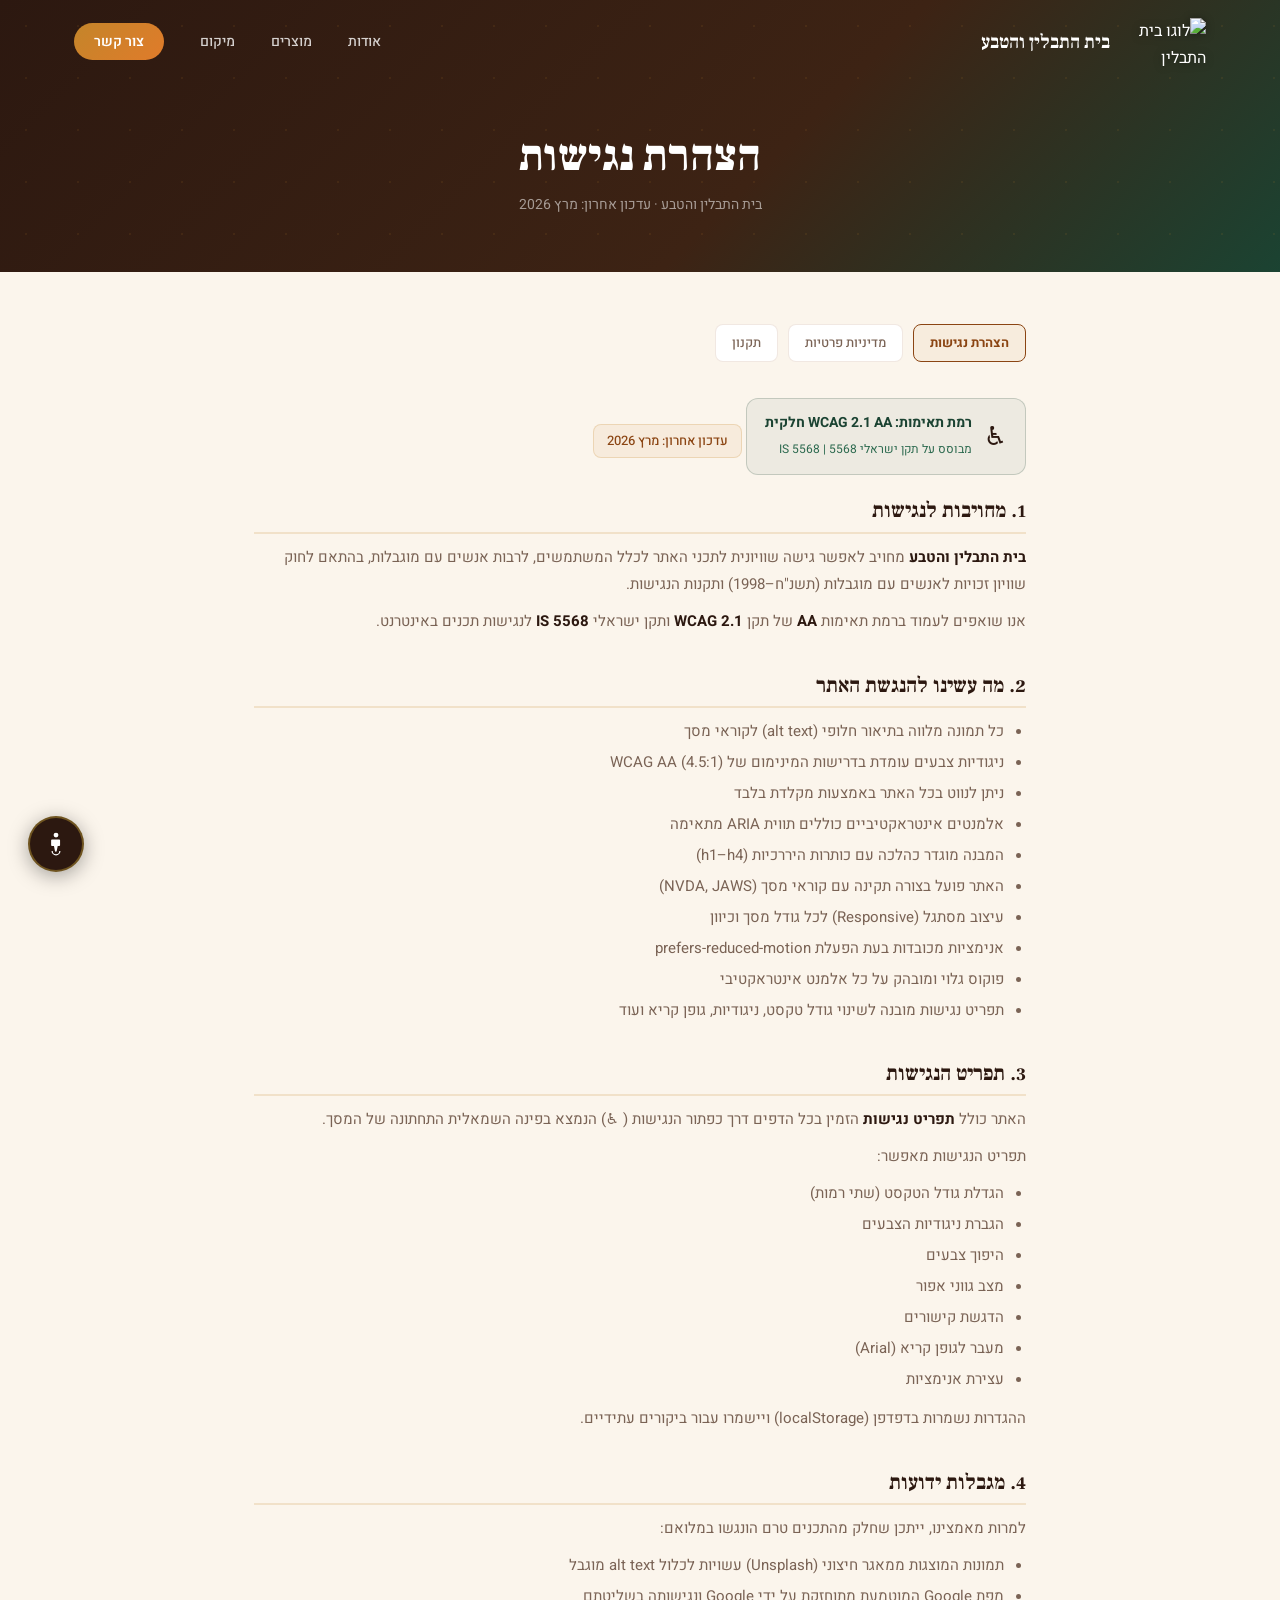
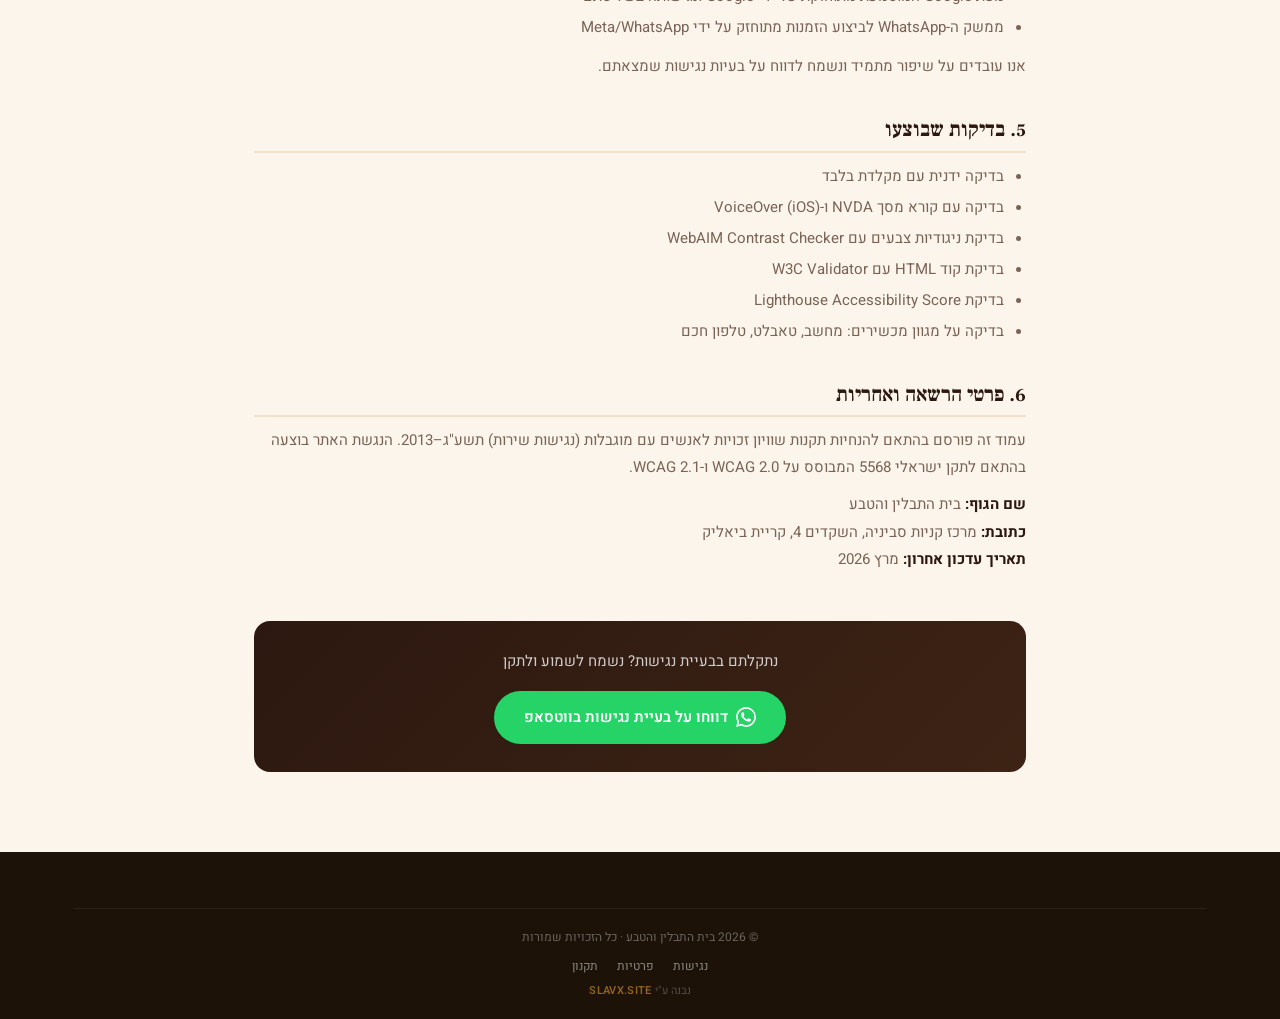
==== accessibility.html @ d644654b "feat(legal): add legal pages, accessibility widget & footer links - accessibility.html — הצהרת נגישו" ====
<!DOCTYPE html>
<html lang="he" dir="rtl">
<head>
  <meta charset="UTF-8" />
  <meta name="viewport" content="width=device-width, initial-scale=1.0" />
  <title>הצהרת נגישות | בית התבלין והטבע</title>
  <meta name="description" content="הצהרת נגישות של בית התבלין והטבע — מחויבות לנגישות דיגיטלית בהתאם לתקן ישראלי 5568." />
  <link rel="preconnect" href="https://fonts.googleapis.com" />
  <link rel="preconnect" href="https://fonts.gstatic.com" crossorigin />
  <link href="https://fonts.googleapis.com/css2?family=Frank+Ruhl+Libre:wght@700;900&family=Heebo:wght@400;500;600;700&display=swap" rel="stylesheet" />
  <link rel="stylesheet" href="css/style.css" />
  <link rel="stylesheet" href="css/legal.css" />
  <link rel="stylesheet" href="css/accessibility-widget.css" />
</head>
<body>

  <!-- NAVBAR -->
  <nav class="navbar scrolled" id="navbar">
    <div class="container nav-inner">
      <a href="index.html" class="nav-brand">
        <img src="https://res.cloudinary.com/dcenbexvc/image/upload/v1772657567/Logo_gqf5ja.svg" alt="לוגו בית התבלין והטבע" class="nav-logo-img" />
        <span class="nav-title">בית התבלין והטבע</span>
      </a>
      <ul class="nav-links">
        <li><a href="index.html#about">אודות</a></li>
        <li><a href="index.html#products">מוצרים</a></li>
        <li><a href="index.html#location">מיקום</a></li>
        <li><a href="index.html#contact" class="nav-cta">צור קשר</a></li>
      </ul>
    </div>
  </nav>

  <!-- HERO -->
  <header class="legal-hero">
    <div class="container">
      <h1>הצהרת נגישות</h1>
      <p>בית התבלין והטבע · עדכון אחרון: מרץ 2026</p>
    </div>
  </header>

  <main class="legal-body">

    <!-- ניווט בין דפים משפטיים -->
    <nav class="legal-nav" aria-label="דפים משפטיים">
      <a href="accessibility.html" class="active">הצהרת נגישות</a>
      <a href="privacy.html">מדיניות פרטיות</a>
      <a href="terms.html">תקנון</a>
    </nav>

    <!-- תג תאימות -->
    <div class="conformance-badge" role="note">
      <span class="cb-icon" aria-hidden="true">♿</span>
      <div class="cb-text">
        <strong>רמת תאימות: WCAG 2.1 AA חלקית</strong>
        <span>מבוסס על תקן ישראלי 5568 | IS 5568</span>
      </div>
    </div>

    <p class="legal-update">עדכון אחרון: מרץ 2026</p>

    <section class="legal-section">
      <h2>1. מחויבות לנגישות</h2>
      <p>
        <strong>בית התבלין והטבע</strong> מחויב לאפשר גישה שוויונית לתכני האתר לכלל המשתמשים, לרבות אנשים עם מוגבלות, בהתאם לחוק שוויון זכויות לאנשים עם מוגבלות (תשנ"ח–1998) ותקנות הנגישות.
      </p>
      <p>
        אנו שואפים לעמוד ברמת תאימות <strong>AA</strong> של תקן <strong>WCAG 2.1</strong> ותקן ישראלי <strong>IS 5568</strong> לנגישות תכנים באינטרנט.
      </p>
    </section>

    <section class="legal-section">
      <h2>2. מה עשינו להנגשת האתר</h2>
      <ul>
        <li>כל תמונה מלווה בתיאור חלופי (alt text) לקוראי מסך</li>
        <li>ניגודיות צבעים עומדת בדרישות המינימום של WCAG AA (4.5:1)</li>
        <li>ניתן לנווט בכל האתר באמצעות מקלדת בלבד</li>
        <li>אלמנטים אינטראקטיביים כוללים תווית ARIA מתאימה</li>
        <li>המבנה מוגדר כהלכה עם כותרות היררכיות (h1–h4)</li>
        <li>האתר פועל בצורה תקינה עם קוראי מסך (NVDA, JAWS)</li>
        <li>עיצוב מסתגל (Responsive) לכל גודל מסך וכיוון</li>
        <li>אנימציות מכובדות בעת הפעלת prefers-reduced-motion</li>
        <li>פוקוס גלוי ומובהק על כל אלמנט אינטראקטיבי</li>
        <li>תפריט נגישות מובנה לשינוי גודל טקסט, ניגודיות, גופן קריא ועוד</li>
      </ul>
    </section>

    <section class="legal-section">
      <h2>3. תפריט הנגישות</h2>
      <p>
        האתר כולל <strong>תפריט נגישות</strong> הזמין בכל הדפים דרך כפתור הנגישות (
        <span aria-hidden="true">♿</span>) הנמצא בפינה השמאלית התחתונה של המסך.
      </p>
      <p>תפריט הנגישות מאפשר:</p>
      <ul>
        <li>הגדלת גודל הטקסט (שתי רמות)</li>
        <li>הגברת ניגודיות הצבעים</li>
        <li>היפוך צבעים</li>
        <li>מצב גווני אפור</li>
        <li>הדגשת קישורים</li>
        <li>מעבר לגופן קריא (Arial)</li>
        <li>עצירת אנימציות</li>
      </ul>
      <p>ההגדרות נשמרות בדפדפן (localStorage) ויישמרו עבור ביקורים עתידיים.</p>
    </section>

    <section class="legal-section">
      <h2>4. מגבלות ידועות</h2>
      <p>למרות מאמצינו, ייתכן שחלק מהתכנים טרם הונגשו במלואם:</p>
      <ul>
        <li>תמונות המוצגות ממאגר חיצוני (Unsplash) עשויות לכלול alt text מוגבל</li>
        <li>מפת Google המוטמעת מתוחזקת על ידי Google ונגישותה בשליטתם</li>
        <li>ממשק ה-WhatsApp לביצוע הזמנות מתוחזק על ידי Meta/WhatsApp</li>
      </ul>
      <p>אנו עובדים על שיפור מתמיד ונשמח לדווח על בעיות נגישות שמצאתם.</p>
    </section>

    <section class="legal-section">
      <h2>5. בדיקות שבוצעו</h2>
      <ul>
        <li>בדיקה ידנית עם מקלדת בלבד</li>
        <li>בדיקה עם קורא מסך NVDA ו-VoiceOver (iOS)</li>
        <li>בדיקת ניגודיות צבעים עם WebAIM Contrast Checker</li>
        <li>בדיקת קוד HTML עם W3C Validator</li>
        <li>בדיקת Lighthouse Accessibility Score</li>
        <li>בדיקה על מגוון מכשירים: מחשב, טאבלט, טלפון חכם</li>
      </ul>
    </section>

    <section class="legal-section">
      <h2>6. פרטי הרשאה ואחריות</h2>
      <p>
        עמוד זה פורסם בהתאם להנחיות תקנות שוויון זכויות לאנשים עם מוגבלות (נגישות שירות) תשע"ג–2013.
        הנגשת האתר בוצעה בהתאם לתקן ישראלי 5568 המבוסס על WCAG 2.0 ו-WCAG 2.1.
      </p>
      <p>
        <strong>שם הגוף:</strong> בית התבלין והטבע<br />
        <strong>כתובת:</strong> מרכז קניות סביניה, השקדים 4, קריית ביאליק<br />
        <strong>תאריך עדכון אחרון:</strong> מרץ 2026
      </p>
    </section>

    <!-- Contact Box -->
    <div class="legal-contact-box">
      <p>נתקלתם בבעיית נגישות? נשמח לשמוע ולתקן</p>
      <a href="https://wa.me/972502456233?text=שלום%2C+נתקלתי+בבעיית+נגישות+באתר" class="btn" target="_blank" rel="noopener">
        <svg width="20" height="20" viewBox="0 0 24 24" fill="currentColor" aria-hidden="true"><path d="M17.472 14.382c-.297-.149-1.758-.867-2.03-.967-.273-.099-.471-.148-.67.15-.197.297-.767.966-.94 1.164-.173.199-.347.223-.644.075-.297-.15-1.255-.463-2.39-1.475-.883-.788-1.48-1.761-1.653-2.059-.173-.297-.018-.458.13-.606.134-.133.298-.347.446-.52.149-.174.198-.298.298-.497.099-.198.05-.371-.025-.52-.075-.149-.669-1.612-.916-2.207-.242-.579-.487-.5-.669-.51-.173-.008-.371-.01-.57-.01-.198 0-.52.074-.792.372-.272.297-1.04 1.016-1.04 2.479 0 1.462 1.065 2.875 1.213 3.074.149.198 2.096 3.2 5.077 4.487.709.306 1.262.489 1.694.625.712.227 1.36.195 1.871.118.571-.085 1.758-.719 2.006-1.413.248-.694.248-1.289.173-1.413-.074-.124-.272-.198-.57-.347m-5.421 7.403h-.004a9.87 9.87 0 01-5.031-1.378l-.361-.214-3.741.982.998-3.648-.235-.374a9.86 9.86 0 01-1.51-5.26c.001-5.45 4.436-9.884 9.888-9.884 2.64 0 5.122 1.03 6.988 2.898a9.825 9.825 0 012.893 6.994c-.003 5.45-4.437 9.884-9.885 9.884m8.413-18.297A11.815 11.815 0 0012.05 0C5.495 0 .16 5.335.157 11.892c0 2.096.547 4.142 1.588 5.945L.057 24l6.305-1.654a11.882 11.882 0 005.683 1.448h.005c6.554 0 11.89-5.335 11.893-11.893a11.821 11.821 0 00-3.48-8.413Z"/></svg>
        דווחו על בעיית נגישות בווטסאפ
      </a>
    </div>

  </main>

  <!-- FOOTER -->
  <footer class="footer">
    <div class="container">
      <div class="footer-bottom">
        <p>© 2026 בית התבלין והטבע · כל הזכויות שמורות</p>
        <p style="margin-top:8px;font-size:12px;">
          <a href="accessibility.html" style="color:rgba(255,255,255,.5);margin-inline: 8px;">נגישות</a>
          <a href="privacy.html" style="color:rgba(255,255,255,.5);margin-inline: 8px;">פרטיות</a>
          <a href="terms.html" style="color:rgba(255,255,255,.5);margin-inline: 8px;">תקנון</a>
        </p>
        <p class="footer-credit">נבנה ע"י <a href="https://slavx.site" target="_blank" rel="noopener">SLAVX.SITE</a></p>
      </div>
    </div>
  </footer>

  <script src="js/script.js"></script>
  <script src="js/accessibility-widget.js"></script>
</body>
</html>
---- css/style.css ----
@layer reset, tokens, base, layout, components, utilities, overrides;

/* ============================================================
   בית התבלין והטבע — Master Stylesheet
   Design: Warm earthy tones, RTL Hebrew, premium feel
   ============================================================ */

/* ── Reset ─────────────────────────────────────────────────── */
@layer reset {
  *, *::before, *::after { box-sizing: border-box; margin: 0; padding: 0; }
  html { scroll-behavior: smooth; -webkit-text-size-adjust: 100%; }
  img { max-width: 100%; display: block; }
  a { text-decoration: none; color: inherit; }
  button { cursor: pointer; }
}

/* ── Design Tokens ──────────────────────────────────────────── */
@layer tokens {
  :root {
    /* Brand Palette */
    --brown-900: #2C1810;
    --brown-800: #3D2314;
    --brown-700: #5C3118;
    --brown-500: #8B4513;
    --brown-400: #A0522D;
    --brown-300: #C4852A;
    --amber:     #D4902A;
    --gold:      #D4AF37;
    --gold-lt:   #F0D565;
    --orange:    #E07B2A;
    --cream-100: #FBF5EC;
    --cream-200: #F5EFE3;
    --cream-300: #EDE3D5;
    --green-900: #0D2818;
    --green-800: #1B4332;
    --green-600: #2D6A4F;
    --green-400: #52B788;
    --green-200: #95D5B2;
    --white:     #FFFFFF;
    --dark-bg:   #1C1208;
    --dark-bg2:  #251808;
    --whatsapp:      #25D366;
    --whatsapp-dark: #20BA5A;

    /* Semantic */
    --text-dark:   var(--brown-900);
    --text-muted:  #7A6355;
    --text-light:  rgba(255,255,255,0.85);
    --text-muted-light: rgba(255,255,255,0.60);

    /* Shadows */
    --shadow-xs:  0 1px 4px rgba(44,24,16,.06);
    --shadow-sm:  0 4px 12px rgba(44,24,16,.08);
    --shadow-md:  0 8px 30px rgba(44,24,16,.12);
    --shadow-lg:  0 20px 60px rgba(44,24,16,.18);
    --shadow-xl:  0 30px 80px rgba(44,24,16,.25);

    /* Radii */
    --r-sm:  8px;
    --r-md:  16px;
    --r-lg:  24px;
    --r-xl:  40px;
    --r-full: 9999px;

    /* Motion */
    --ease:  cubic-bezier(.4,0,.2,1);
    --spring: cubic-bezier(.34,1.56,.64,1);
    --t-fast: 180ms var(--ease);
    --t-mid:  320ms var(--ease);
    --t-slow: 600ms var(--ease);

    /* Layout */
    --max-w: 1180px;
    --section-gap: 110px;
    --nav-h: 72px;

    /* Typography */
    --font-body:    'Heebo', system-ui, sans-serif;
    --font-heading: 'Frank Ruhl Libre', Georgia, serif;
  }
}

/* ── Base ───────────────────────────────────────────────────── */
@layer base {
  body {
    font-family: var(--font-body);
    background: var(--cream-100);
    color: var(--text-dark);
    direction: rtl;
    line-height: 1.7;
    overflow-x: hidden;
  }
  h1, h2, h3, h4 {
    font-family: var(--font-heading);
    line-height: 1.15;
  }
}

/* ── Container ──────────────────────────────────────────────── */
@layer layout {
  .container {
    max-width: var(--max-w);
    margin-inline: auto;
    padding-inline: 24px;
  }
}

@layer components {

/* ── Buttons ────────────────────────────────────────────────── */
.btn {
  display: inline-flex;
  align-items: center;
  gap: 8px;
  padding: 13px 26px;
  border-radius: var(--r-full);
  font-family: var(--font-body);
  font-size: 15px;
  font-weight: 600;
  border: 2px solid transparent;
  transition: transform var(--t-mid), box-shadow var(--t-mid), background var(--t-mid), border-color var(--t-mid), color var(--t-mid);
  white-space: nowrap;
}
.btn:hover  { transform: translateY(-2px); }
.btn:active { transform: translateY(0); }

.btn-primary {
  background: linear-gradient(135deg, var(--brown-300), var(--orange));
  color: var(--white);
  box-shadow: 0 8px 24px rgba(196,133,42,.35);
}
.btn-primary:hover { box-shadow: 0 14px 36px rgba(196,133,42,.50); }

.btn-outline {
  background: rgba(255,255,255,.12);
  color: var(--white);
  border-color: rgba(255,255,255,.4);
  backdrop-filter: blur(10px);
}
.btn-outline:hover {
  background: rgba(255,255,255,.22);
  border-color: rgba(255,255,255,.7);
}

.btn-whatsapp {
  background: var(--whatsapp);
  color: var(--white);
  box-shadow: 0 8px 24px rgba(37,211,102,.35);
}
.btn-whatsapp:hover { background: var(--whatsapp-dark); box-shadow: 0 14px 36px rgba(37,211,102,.50); }

.btn-whatsapp-lg {
  background: var(--whatsapp);
  color: var(--white);
  box-shadow: 0 8px 28px rgba(37,211,102,.4);
  font-size: 16px;
  padding: 15px 32px;
}
.btn-whatsapp-lg:hover { background: var(--whatsapp-dark); box-shadow: 0 16px 40px rgba(37,211,102,.55); }

.btn-whatsapp-outline {
  background: transparent;
  color: var(--whatsapp);
  border-color: var(--whatsapp);
  font-size: 16px;
  padding: 15px 32px;
}
.btn-whatsapp-outline:hover { background: var(--whatsapp); color: var(--white); }

.btn-shop {
  background: linear-gradient(135deg, var(--gold), var(--amber));
  color: var(--brown-900);
  font-weight: 700;
  box-shadow: 0 8px 24px rgba(212,175,55,.4);
}
.btn-shop:hover { box-shadow: 0 14px 36px rgba(212,175,55,.55); filter: brightness(1.06); }

.btn-phone {
  background: rgba(255,255,255,.1);
  color: var(--white);
  border-color: rgba(255,255,255,.3);
  font-size: 16px;
  padding: 15px 32px;
}
.btn-phone:hover { background: rgba(255,255,255,.2); border-color: rgba(255,255,255,.6); }

/* ── Shared Section Pieces ──────────────────────────────────── */
.section-label {
  display: inline-block;
  background: linear-gradient(135deg, var(--brown-300), var(--amber));
  color: var(--white);
  padding: 5px 16px;
  border-radius: var(--r-full);
  font-size: 12px;
  font-weight: 700;
  letter-spacing: .6px;
  text-transform: uppercase;
  margin-bottom: 14px;
}
.nature-label {
  background: linear-gradient(135deg, var(--green-400), var(--green-600));
  animation: pulse-badge 2.5s ease infinite;
}
@keyframes pulse-badge {
  0%,100% { box-shadow: 0 0 0 0 rgba(82,183,136,.5); }
  50%      { box-shadow: 0 0 0 10px rgba(82,183,136,0); }
}

.section-title {
  font-size: clamp(30px, 4.5vw, 52px);
  font-weight: 900;
  color: var(--text-dark);
  margin-bottom: 14px;
}
.section-title em { color: var(--brown-300); font-style: normal; }
.section-title--light { color: var(--white); }
.section-title--light em { color: var(--gold-lt); }

.section-sub {
  font-size: 16px;
  color: var(--text-muted);
  max-width: 540px;
}
.section-sub--light { color: var(--text-muted-light); }

.section-header { text-align: center; margin-bottom: 56px; }
.section-header .section-sub { margin-inline: auto; }

/* ── Navbar ─────────────────────────────────────────────────── */
.navbar {
  position: fixed;
  inset-block-start: 0;
  inset-inline: 0;
  z-index: 900;
  padding-block: 18px;
  transition: padding var(--t-mid), background var(--t-mid), box-shadow var(--t-mid);
}
.navbar.scrolled {
  padding-block: 10px;
  background: rgba(28,18,8,.96);
  backdrop-filter: blur(20px);
  box-shadow: 0 4px 30px rgba(0,0,0,.4);
}

.nav-inner {
  display: flex;
  align-items: center;
  justify-content: space-between;
}

.nav-brand {
  display: flex;
  align-items: center;
  gap: 10px;
  color: var(--white);
}
.nav-logo { font-size: 26px; }
.nav-logo-img {
  height: 48px;
  width: auto;
  aspect-ratio: 1024 / 572;
  flex-shrink: 0;
  filter: drop-shadow(0 1px 4px rgba(0,0,0,.4));
  transition: filter var(--t-mid), transform var(--t-mid);
}
.nav-brand:hover .nav-logo-img {
  filter: drop-shadow(0 2px 8px rgba(196,133,42,.5));
  transform: scale(1.05);
}
.nav-title {
  font-family: var(--font-heading);
  font-size: 19px;
  font-weight: 700;
}

.nav-links {
  display: flex;
  list-style: none;
  gap: 36px;
  align-items: center;
}
.nav-links a {
  color: rgba(255,255,255,.8);
  font-size: 14px;
  font-weight: 500;
  position: relative;
  padding-block-end: 3px;
  transition: color var(--t-fast);
}
.nav-links a::after {
  content: '';
  position: absolute;
  inset-block-end: 0;
  inset-inline-end: 0;
  width: 0;
  height: 2px;
  background: var(--amber);
  transition: width var(--t-mid);
}
.nav-links a:hover,
.nav-links a.active { color: var(--amber); }
.nav-links a:hover::after,
.nav-links a.active::after { width: 100%; }

/* Hamburger */
.hamburger {
  display: none;
  flex-direction: column;
  gap: 5px;
  background: none;
  border: none;
  padding: 6px;
}
.hamburger span {
  display: block;
  width: 24px; height: 2px;
  background: var(--white);
  border-radius: 2px;
  transition: transform var(--t-mid), opacity var(--t-mid);
}
.hamburger.open span:nth-child(1) { transform: translateY(7px) rotate(45deg); }
.hamburger.open span:nth-child(2) { opacity: 0; }
.hamburger.open span:nth-child(3) { transform: translateY(-7px) rotate(-45deg); }

/* Mobile menu */
.mobile-menu {
  overflow: hidden;
  max-height: 0;
  transition: max-height .4s var(--ease);
  background: rgba(28,18,8,.98);
}
.mobile-menu.open { max-height: 340px; }
.mobile-menu ul {
  list-style: none;
  padding: 10px 0 20px;
  text-align: center;
}
.mobile-menu li { border-bottom: 1px solid rgba(255,255,255,.05); }
.mobile-menu a {
  display: block;
  padding: 14px 24px;
  color: rgba(255,255,255,.85);
  font-size: 17px;
  font-weight: 500;
  transition: color var(--t-fast), background var(--t-fast);
}
.mobile-menu a:hover { color: var(--amber); background: rgba(255,255,255,.04); }

/* ── Hero ───────────────────────────────────────────────────── */
.hero {
  position: relative;
  min-height: 100svh;
  display: flex;
  align-items: center;
  justify-content: center;
  overflow: hidden;
}

.hero-bg {
  position: absolute;
  inset: 0;
  background:
    radial-gradient(ellipse 80% 70% at 15% 50%, rgba(139,69,19,.62) 0%, transparent 60%),
    radial-gradient(ellipse 60% 60% at 80% 15%, rgba(196,133,42,.48) 0%, transparent 55%),
    radial-gradient(ellipse 50% 55% at 65% 85%, rgba(45,106,79,.30) 0%, transparent 55%),
    linear-gradient(rgba(18,9,2,.58), rgba(18,9,2,.52)),
    url('https://res.cloudinary.com/dcenbexvc/image/upload/v1772654458/__________2k_delpmaspu_1_s91wir.jpg') center/cover no-repeat;
  z-index: 0;
  will-change: transform;
}
/* Dot grid texture */
.hero-bg::before {
  content: '';
  position: absolute;
  inset: 0;
  background-image:
    radial-gradient(circle, rgba(196,133,42,.14) 1px, transparent 1px),
    radial-gradient(circle, rgba(45,106,79,.09) 1px, transparent 1px);
  background-size: 55px 55px, 88px 88px;
  background-position: 0 0, 27px 27px;
  z-index: 1;
}
/* Floating orb */
.hero-bg::after {
  content: '';
  position: absolute;
  top: -15%;
  inset-inline-start: -8%;
  width: 520px; height: 520px;
  background: radial-gradient(circle, rgba(196,133,42,.18) 0%, transparent 70%);
  border-radius: 50%;
  animation: orb-drift 9s ease-in-out infinite;
  z-index: 1;
}
@keyframes orb-drift {
  0%,100% { transform: translate(0,0) scale(1); }
  33%      { transform: translate(30px,-25px) scale(1.04); }
  66%      { transform: translate(-20px,15px) scale(.97); }
}

/* Floating particles container */
.hero-particles {
  position: absolute;
  inset: 0;
  z-index: 2;
  pointer-events: none;
  overflow: hidden;
}
.particle {
  position: absolute;
  width: 4px; height: 4px;
  background: rgba(212,175,55,.5);
  border-radius: 50%;
  animation: particle-rise linear infinite;
}
@keyframes particle-rise {
  0%   { transform: translateY(100vh) scale(0); opacity: 0; }
  10%  { opacity: 1; }
  90%  { opacity: .6; }
  100% { transform: translateY(-10vh) scale(1); opacity: 0; }
}

.hero-overlay {
  position: absolute;
  inset: 0;
  background: linear-gradient(to bottom, transparent 50%, rgba(28,18,8,.5) 100%);
  z-index: 3;
}

.hero-content {
  position: relative;
  z-index: 4;
  text-align: center;
  padding: calc(var(--nav-h) + 40px) 24px 80px;
  max-width: 820px;
  margin-inline: auto;
}

/* Hero logo */
.hero-logo {
  width: min(420px, 82%);
  margin: 0 auto 26px;
}
.hero-logo img {
  width: 100%;
  height: auto;
  aspect-ratio: 1024 / 572;
  display: block;
  filter: drop-shadow(0 4px 20px rgba(0,0,0,.55)) drop-shadow(0 0 12px rgba(212,168,8,.3));
}

.hero-badge {
  display: inline-block;
  background: rgba(196,133,42,.18);
  border: 1px solid rgba(196,133,42,.38);
  color: var(--amber);
  padding: 7px 20px;
  border-radius: var(--r-full);
  font-size: 13px;
  font-weight: 500;
  backdrop-filter: blur(8px);
  margin-bottom: 26px;
}

.hero-title {
  font-size: clamp(52px, 11vw, 100px);
  font-weight: 900;
  color: var(--white);
  margin-bottom: 22px;
  line-height: 1.0;
  text-shadow: 0 4px 40px rgba(0,0,0,.4);
}
.hero-title-gradient {
  background: linear-gradient(135deg, var(--amber) 0%, var(--gold) 50%, var(--gold-lt) 100%);
  -webkit-background-clip: text;
  background-clip: text;
  -webkit-text-fill-color: transparent;
  display: inline-block;
}

.hero-subtitle {
  font-size: clamp(14px, 2.2vw, 18px);
  color: rgba(255,255,255,.75);
  margin-bottom: 38px;
  line-height: 1.85;
  font-weight: 300;
}

.hero-cta {
  display: flex;
  gap: 14px;
  justify-content: center;
  flex-wrap: wrap;
  margin-bottom: 50px;
}

.hero-badges {
  display: flex;
  gap: 10px;
  justify-content: center;
  flex-wrap: wrap;
}
.hero-badge-item {
  display: flex;
  align-items: center;
  gap: 7px;
  background: rgba(255,255,255,.07);
  border: 1px solid rgba(255,255,255,.12);
  color: rgba(255,255,255,.75);
  padding: 7px 14px;
  border-radius: var(--r-full);
  font-size: 13px;
  font-weight: 500;
  backdrop-filter: blur(8px);
}
.hb-icon { font-size: 16px; }

.hero-scroll {
  position: absolute;
  bottom: 36px;
  left: 50%;
  transform: translateX(-50%);
  z-index: 4;
}
.scroll-mouse {
  width: 22px; height: 38px;
  border: 2px solid rgba(255,255,255,.3);
  border-radius: 11px;
  position: relative;
}
.scroll-dot {
  position: absolute;
  top: 5px; left: 50%;
  transform: translateX(-50%);
  width: 4px; height: 8px;
  background: rgba(255,255,255,.6);
  border-radius: 2px;
  animation: scroll-bounce 1.6s ease-in-out infinite;
}
@keyframes scroll-bounce {
  0%   { opacity: 1; transform: translateY(0); }
  100% { opacity: 0; transform: translateY(15px); }
}

/* ── About ──────────────────────────────────────────────────── */
.about {
  padding-block: var(--section-gap);
  background: var(--cream-100);
  overflow: hidden;
  position: relative;
}
.about::before {
  content: '';
  position: absolute;
  inset-block-start: -80px;
  inset-inline-end: -60px;
  width: 380px; height: 380px;
  background: radial-gradient(circle, rgba(196,133,42,.07) 0%, transparent 70%);
  border-radius: 50%;
  pointer-events: none;
}

.about-grid {
  display: grid;
  grid-template-columns: 1fr 1fr;
  gap: 80px;
  align-items: center;
}

.about-body {
  font-size: 16px;
  color: var(--text-muted);
  line-height: 1.9;
  margin-bottom: 18px;
}

.about-stats {
  display: flex;
  align-items: center;
  gap: 0;
  margin-top: 40px;
  padding-top: 36px;
  border-top: 1px solid rgba(139,69,19,.12);
}
.stat { flex: 1; text-align: center; }
.stat-divider {
  flex: 0;
  width: 1px;
  height: 48px;
  background: rgba(139,69,19,.15);
}
.stat-number {
  font-family: var(--font-heading);
  font-size: 38px;
  font-weight: 900;
  color: var(--brown-300);
  line-height: 1;
  margin-bottom: 4px;
}
.stat-label {
  font-size: 12px;
  color: var(--text-muted);
  font-weight: 500;
}

/* About floating cards */
.about-cards-col {
  position: relative;
  height: 420px;
}
.about-card-float {
  position: absolute;
  background: var(--white);
  border-radius: var(--r-lg);
  padding: 18px 22px;
  display: flex;
  align-items: center;
  gap: 14px;
  box-shadow: var(--shadow-md);
  border: 1px solid rgba(139,69,19,.07);
  transition: transform var(--t-slow), box-shadow var(--t-slow);
}
.about-card-float:hover {
  transform: translateY(-5px);
  box-shadow: var(--shadow-lg);
}
.ac-icon { font-size: 30px; flex-shrink: 0; }
.about-card-float strong { display: block; font-size: 15px; font-weight: 700; color: var(--text-dark); margin-bottom: 2px; }
.about-card-float p { font-size: 12px; color: var(--text-muted); margin: 0; }

.ac-1 { top: 0; inset-inline-end: 0; width: 250px; animation: float-a 6s ease-in-out infinite; }
.ac-2 { top: 110px; inset-inline-start: 0; width: 240px; animation: float-a 6s ease-in-out infinite 1.5s; }
.ac-3 { top: 230px; inset-inline-end: 20px; width: 235px; animation: float-a 6s ease-in-out infinite 3s; }
.ac-4 { bottom: 0; inset-inline-start: 20px; width: 230px; animation: float-a 6s ease-in-out infinite 4.5s; }

@keyframes float-a {
  0%,100% { transform: translateY(0); }
  50%      { transform: translateY(-8px); }
}
.about-bg-circle {
  position: absolute;
  inset: 10%;
  background: radial-gradient(circle, rgba(196,133,42,.06) 0%, transparent 70%);
  border-radius: 50%;
  pointer-events: none;
}

/* ── Products ───────────────────────────────────────────────── */
.products {
  padding-block: var(--section-gap);
  background: var(--cream-200);
  position: relative;
  overflow: hidden;
}
.products::after {
  content: '';
  position: absolute;
  inset-block-end: -60px;
  inset-inline-start: -40px;
  width: 280px; height: 280px;
  background: radial-gradient(circle, rgba(45,106,79,.06) 0%, transparent 70%);
  border-radius: 50%;
}

.products-grid {
  display: grid;
  grid-template-columns: repeat(3, 1fr);
  gap: 22px;
}

.product-card {
  background: var(--white);
  border-radius: var(--r-lg);
  padding: 28px 24px;
  border: 1px solid rgba(139,69,19,.07);
  position: relative;
  overflow: hidden;
  transition: transform var(--t-mid), box-shadow var(--t-mid), border-color var(--t-mid);
}
.product-card::after {
  content: '';
  position: absolute;
  inset-block-start: 0;
  inset-inline: 0;
  height: 3px;
  background: linear-gradient(90deg, var(--brown-300), var(--amber));
  transform: scaleX(0);
  transform-origin: right;
  transition: transform var(--t-mid);
}
.product-card:hover {
  transform: translateY(-6px);
  box-shadow: var(--shadow-lg);
  border-color: rgba(196,133,42,.18);
}
.product-card:hover::after { transform: scaleX(1); }

.product-card--special {
  background: linear-gradient(135deg, rgba(139,69,19,.04), rgba(196,133,42,.07));
  border-color: rgba(196,133,42,.18);
}

.pc-top {
  display: flex;
  align-items: flex-start;
  justify-content: space-between;
  margin-bottom: 16px;
}
.pc-icon-wrap {
  width: 60px; height: 60px;
  background: linear-gradient(135deg, var(--cream-200), rgba(196,133,42,.1));
  border-radius: var(--r-md);
  display: flex;
  align-items: center;
  justify-content: center;
  font-size: 30px;
  transition: transform var(--t-mid);
}
.product-card:hover .pc-icon-wrap { transform: scale(1.1) rotate(6deg); }

.pc-tag-new {
  background: linear-gradient(135deg, var(--brown-300), var(--amber));
  color: var(--white);
  padding: 3px 10px;
  border-radius: var(--r-full);
  font-size: 10px;
  font-weight: 700;
  letter-spacing: .4px;
}
.pc-tag-special {
  background: linear-gradient(135deg, var(--green-600), var(--green-400));
}

/* Card image header */
.pc-image {
  margin: -28px -24px 20px;
  height: 172px;
  overflow: hidden;
  border-radius: 22px 22px 0 0;
  background: var(--cream-300);
}
.pc-image img {
  width: 100%; height: 100%;
  object-fit: cover;
  display: block;
  transition: transform .55s var(--ease);
}
.product-card:hover .pc-image img { transform: scale(1.06); }

.product-card h3 {
  font-size: 18px;
  font-weight: 700;
  color: var(--text-dark);
  margin-bottom: 8px;
}
.product-card p {
  font-size: 13px;
  color: var(--text-muted);
  line-height: 1.75;
  margin-bottom: 14px;
}
.pc-chips {
  display: flex;
  flex-wrap: wrap;
  gap: 6px;
}
.pc-chips span {
  font-size: 11px;
  font-weight: 600;
  color: var(--brown-300);
  background: rgba(196,133,42,.09);
  border: 1px solid rgba(196,133,42,.2);
  padding: 3px 9px;
  border-radius: var(--r-full);
}

/* ── Nature ─────────────────────────────────────────────────── */
.nature {
  padding-block: var(--section-gap);
  position: relative;
  overflow: hidden;
}
.nature-bg-layer {
  position: absolute;
  inset: 0;
  background:
    radial-gradient(ellipse 70% 60% at 25% 40%, rgba(45,106,79,.55) 0%, transparent 60%),
    radial-gradient(ellipse 50% 50% at 80% 75%, rgba(28,18,8,.7) 0%, transparent 55%),
    linear-gradient(135deg, #0D2818 0%, #1A1208 55%, #0A1F12 100%);
}
.nature-bg-layer::before {
  content: '';
  position: absolute;
  inset: 0;
  background-image: radial-gradient(circle, rgba(82,183,136,.09) 1px, transparent 1px);
  background-size: 48px 48px;
}
.nature .container { position: relative; z-index: 1; }

.nature-grid {
  display: grid;
  grid-template-columns: repeat(3, 1fr);
  gap: 20px;
}

.nature-card {
  background: rgba(255,255,255,.04);
  border: 1px solid rgba(82,183,136,.14);
  border-radius: var(--r-lg);
  padding: 38px 26px;
  text-align: center;
  position: relative;
  overflow: hidden;
  transition: transform var(--t-mid), background var(--t-mid), border-color var(--t-mid), box-shadow var(--t-mid);
  backdrop-filter: blur(8px);
}
.nature-card:hover {
  transform: translateY(-6px);
  background: rgba(255,255,255,.07);
  border-color: rgba(82,183,136,.35);
  box-shadow: 0 20px 50px rgba(0,0,0,.35), 0 0 30px rgba(82,183,136,.12);
}

.nc-glow {
  position: absolute;
  top: -60%;
  left: 50%;
  transform: translateX(-50%);
  width: 140px; height: 140px;
  background: radial-gradient(circle, rgba(82,183,136,.14) 0%, transparent 70%);
  border-radius: 50%;
  transition: width var(--t-slow), height var(--t-slow), opacity var(--t-slow);
  pointer-events: none;
}
.nature-card:hover .nc-glow { width: 220px; height: 220px; }

/* Nature card image header */
.nc-image {
  margin: -38px -26px 18px;
  height: 155px;
  overflow: hidden;
  border-radius: 22px 22px 0 0;
  background: rgba(45,106,79,.25);
}
.nc-image img {
  width: 100%; height: 100%;
  object-fit: cover;
  display: block;
  filter: brightness(.82) saturate(1.1);
  transition: transform .55s var(--ease), filter .3s var(--ease);
}
.nature-card:hover .nc-image img {
  transform: scale(1.07);
  filter: brightness(.9) saturate(1.2);
}

.nc-icon {
  font-size: 50px;
  display: block;
  margin-bottom: 18px;
  filter: drop-shadow(0 0 8px rgba(82,183,136,.25));
  transition: transform var(--t-mid), filter var(--t-mid);
}
.nature-card:hover .nc-icon {
  transform: scale(1.18);
  filter: drop-shadow(0 0 18px rgba(82,183,136,.5));
}
.nature-card h3 {
  font-size: 20px;
  font-weight: 700;
  color: var(--white);
  margin-bottom: 8px;
}
.nature-card p {
  font-size: 13px;
  color: rgba(255,255,255,.58);
  line-height: 1.7;
}

/* ── Location ───────────────────────────────────────────────── */
.location {
  padding-block: var(--section-gap);
  background: var(--cream-100);
}
.location-grid {
  display: grid;
  grid-template-columns: 1fr 1fr;
  gap: 72px;
  align-items: center;
}

.location-items { margin-block: 30px; display: flex; flex-direction: column; gap: 22px; }

.loc-item {
  display: flex;
  gap: 14px;
  align-items: flex-start;
}
.loc-icon {
  width: 46px; height: 46px;
  background: rgba(196,133,42,.1);
  border-radius: var(--r-md);
  display: flex;
  align-items: center;
  justify-content: center;
  font-size: 22px;
  flex-shrink: 0;
}
.loc-item strong {
  display: block;
  font-size: 15px;
  font-weight: 700;
  color: var(--text-dark);
  margin-bottom: 4px;
}
.loc-item p {
  font-size: 14px;
  color: var(--text-muted);
  line-height: 1.55;
}
.loc-item a {
  color: var(--brown-300);
  font-weight: 500;
}
.loc-item a:hover { color: var(--orange); }

.hours-table { margin-top: 8px; display: flex; flex-direction: column; gap: 5px; }
.hours-row {
  display: flex;
  justify-content: space-between;
  align-items: center;
  gap: 12px;
  font-size: 13px;
  color: var(--text-muted);
  padding: 4px 8px;
  border-radius: 6px;
  transition: background var(--t-fast);
}
.hours-row:hover { background: rgba(196,133,42,.06); }
.hours-row span:first-child { min-width: 46px; flex-shrink: 0; font-weight: 500; }
.hours-row--highlight { background: rgba(196,133,42,.08); }
.hours-row--highlight .hours-val { color: var(--brown-300); }
.hours-val { font-weight: 600; color: var(--text-dark); text-align: left; direction: ltr; }
.hours-closed { color: #C0392B; }

.map-wrap {
  border-radius: var(--r-lg);
  overflow: hidden;
  box-shadow: var(--shadow-xl);
  border: 3px solid rgba(196,133,42,.14);
}
.map-wrap iframe { display: block; }

/* ── Contact ────────────────────────────────────────────────── */
.contact {
  padding-block: var(--section-gap);
  position: relative;
  overflow: hidden;
  text-align: center;
}
.contact-bg {
  position: absolute;
  inset: 0;
  background:
    radial-gradient(ellipse 80% 60% at 50% -10%, rgba(196,133,42,.28) 0%, transparent 60%),
    linear-gradient(135deg, #1C1208 0%, #251A0A 100%);
}
.contact-inner {
  position: relative;
  z-index: 1;
  max-width: 640px;
  margin-inline: auto;
}
.contact-btns {
  display: flex;
  gap: 14px;
  justify-content: center;
  flex-wrap: wrap;
  margin-top: 38px;
}

/* ── Footer ─────────────────────────────────────────────────── */
.footer {
  background: var(--dark-bg);
  color: rgba(255,255,255,.65);
  padding-block: 56px 0;
}
.footer-grid {
  display: grid;
  grid-template-columns: 2fr 1fr 1.5fr;
  gap: 56px;
  padding-bottom: 40px;
}

.footer-logo {
  display: flex;
  align-items: center;
  gap: 10px;
  font-family: var(--font-heading);
  font-size: 19px;
  font-weight: 700;
  color: var(--white);
  margin-bottom: 14px;
}
.footer-logo span:first-child { font-size: 22px; }
.footer-logo-img {
  height: 52px;
  width: auto;
  aspect-ratio: 1024 / 572;
  flex-shrink: 0;
  filter: drop-shadow(0 1px 6px rgba(0,0,0,.35));
}
.footer-brand p { font-size: 13px; line-height: 1.75; }
.footer-social {
  display: flex;
  gap: 10px;
  margin-top: 18px;
}
.footer-social a {
  width: 36px; height: 36px;
  background: rgba(255,255,255,.07);
  border: 1px solid rgba(255,255,255,.1);
  border-radius: var(--r-sm);
  display: flex;
  align-items: center;
  justify-content: center;
  color: rgba(255,255,255,.65);
  transition: background var(--t-fast), color var(--t-fast);
}
.footer-social a:hover { background: var(--whatsapp); color: var(--white); border-color: var(--whatsapp); }

.footer-nav h4, .footer-contact h4 {
  font-family: var(--font-body);
  color: var(--white);
  font-size: 14px;
  font-weight: 700;
  margin-bottom: 16px;
  text-transform: uppercase;
  letter-spacing: .5px;
}
.footer-nav ul { list-style: none; display: flex; flex-direction: column; gap: 9px; }
.footer-nav a { font-size: 13px; transition: color var(--t-fast); }
.footer-nav a:hover { color: var(--amber); }
.footer-contact p { font-size: 13px; margin-bottom: 7px; line-height: 1.6; }
.footer-contact a { color: var(--amber); }
.footer-contact a:hover { color: var(--gold-lt); }

.footer-bottom {
  border-top: 1px solid rgba(255,255,255,.07);
  padding-block: 18px;
  text-align: center;
  font-size: 12px;
  color: rgba(255,255,255,.35);
}
.footer-credit {
  margin-top: 6px;
  font-size: 11px;
  color: rgba(255,255,255,.25);
}
.footer-credit a {
  color: rgba(196,133,42,.7);
  text-decoration: none;
  font-weight: 600;
  letter-spacing: .03em;
  transition: color var(--t-fast);
}
.footer-credit a:hover { color: var(--gold); }

/* ── WhatsApp Float ─────────────────────────────────────────── */
.wa-float {
  position: fixed;
  bottom: 28px;
  inset-inline-start: 28px;
  width: 58px; height: 58px;
  background: var(--whatsapp);
  border-radius: 50%;
  display: flex;
  align-items: center;
  justify-content: center;
  box-shadow: 0 8px 28px rgba(37,211,102,.5);
  z-index: 800;
  transition: transform var(--t-mid), box-shadow var(--t-mid);
}
.wa-float:hover {
  transform: scale(1.1);
  box-shadow: 0 14px 40px rgba(37,211,102,.65);
}
.wa-pulse {
  position: absolute;
  inset: 0;
  border-radius: 50%;
  background: var(--whatsapp);
  animation: wa-ring 2.5s ease-out infinite;
  z-index: -1;
}
@keyframes wa-ring {
  0%   { transform: scale(1); opacity: .6; }
  100% { transform: scale(1.7); opacity: 0; }
}
.wa-tooltip {
  position: absolute;
  inset-inline-end: 68px;
  background: rgba(28,18,8,.92);
  color: var(--white);
  padding: 7px 13px;
  border-radius: var(--r-sm);
  font-size: 12px;
  font-weight: 500;
  white-space: nowrap;
  opacity: 0;
  pointer-events: none;
  transition: opacity var(--t-fast);
}
.wa-tooltip::after {
  content: '';
  position: absolute;
  top: 50%; inset-inline-start: -5px;
  transform: translateY(-50%) scaleX(-1);
  border: 5px solid transparent;
  border-inline-end-color: rgba(28,18,8,.92);
  border-inline-start: 0;
}
.wa-float:hover .wa-tooltip { opacity: 1; }

/* ── Reveal Animations ──────────────────────────────────────── */
.reveal,
.reveal-right,
.reveal-left {
  opacity: 0;
  transition: opacity .75s var(--ease), transform .75s var(--ease);
}
.reveal       { transform: translateY(28px); }
.reveal-right { transform: translateX(-36px); }
.reveal-left  { transform: translateX(36px); }

.reveal.visible,
.reveal-right.visible,
.reveal-left.visible {
  opacity: 1;
  transform: translate(0);
}

/* Staggered product cards */
.products-grid .product-card { transition-delay: 0s; }
.products-grid .product-card:nth-child(2) { transition-delay: .08s; }
.products-grid .product-card:nth-child(3) { transition-delay: .16s; }
.products-grid .product-card:nth-child(4) { transition-delay: .06s; }
.products-grid .product-card:nth-child(5) { transition-delay: .14s; }
.products-grid .product-card:nth-child(6) { transition-delay: .22s; }
.products-grid .product-card:nth-child(7) { transition-delay: .04s; }
.products-grid .product-card:nth-child(8) { transition-delay: .12s; }
.products-grid .product-card:nth-child(9) { transition-delay: .20s; }
/* Staggered nature cards */
.nature-grid .nature-card:nth-child(2) { transition-delay: .09s; }
.nature-grid .nature-card:nth-child(3) { transition-delay: .18s; }
.nature-grid .nature-card:nth-child(4) { transition-delay: .07s; }
.nature-grid .nature-card:nth-child(5) { transition-delay: .16s; }
.nature-grid .nature-card:nth-child(6) { transition-delay: .25s; }

/* ── Trust Bar ──────────────────────────────────────────────── */
.trust-bar {
  background: var(--brown-900);
  padding-block: 13px;
  border-bottom: 1px solid rgba(255,255,255,.05);
}
.trust-bar-inner {
  display: flex;
  align-items: center;
  justify-content: center;
  gap: 32px;
  flex-wrap: wrap;
}
.trust-item {
  display: flex;
  align-items: center;
  gap: 7px;
  color: rgba(255,255,255,.78);
  font-size: 13px;
  font-weight: 500;
}
.trust-item svg { color: var(--amber); flex-shrink: 0; }
.trust-sep { width: 1px; height: 18px; background: rgba(255,255,255,.14); }

/* ── Testimonials ───────────────────────────────────────────── */
.testimonials {
  padding-block: var(--section-gap);
  background: var(--cream-200);
  position: relative;
  overflow: hidden;
}
.testimonials::before {
  content: '';
  position: absolute;
  inset-block-end: -80px;
  inset-inline-end: -60px;
  width: 340px; height: 340px;
  background: radial-gradient(circle, rgba(212,175,55,.07) 0%, transparent 70%);
  border-radius: 50%;
  pointer-events: none;
}
.testimonials-grid {
  display: grid;
  grid-template-columns: repeat(3, 1fr);
  gap: 22px;
}
.testi-card {
  background: var(--white);
  border-radius: var(--r-lg);
  padding: 32px 26px;
  border: 1px solid rgba(139,69,19,.07);
  position: relative;
  transition: transform var(--t-mid), box-shadow var(--t-mid), border-color var(--t-mid);
}
.testi-card:hover {
  transform: translateY(-5px);
  box-shadow: var(--shadow-lg);
  border-color: rgba(196,133,42,.18);
}
.testi-stars {
  display: flex;
  gap: 3px;
  margin-bottom: 16px;
  color: var(--gold);
}
.testi-text {
  font-size: 15px;
  color: var(--text-muted);
  line-height: 1.85;
  margin-bottom: 22px;
  position: relative;
}
.testi-text::before {
  content: '\201C';
  position: absolute;
  inset-block-start: -14px;
  inset-inline-end: -4px;
  font-family: var(--font-heading);
  font-size: 72px;
  color: var(--amber);
  opacity: .14;
  line-height: 1;
  pointer-events: none;
}
.testi-author {
  display: flex;
  align-items: center;
  gap: 12px;
  padding-block-start: 18px;
  border-block-start: 1px solid rgba(139,69,19,.08);
}
.testi-avatar {
  width: 42px; height: 42px;
  border-radius: 50%;
  background: linear-gradient(135deg, var(--brown-300), var(--amber));
  display: flex;
  align-items: center;
  justify-content: center;
  font-family: var(--font-heading);
  font-weight: 700;
  font-size: 17px;
  color: var(--white);
  flex-shrink: 0;
}
.testi-name { font-weight: 700; font-size: 14px; color: var(--text-dark); }
.testi-meta { font-size: 12px; color: var(--text-muted); margin-top: 2px; }
.testimonials-grid .testi-card:nth-child(2) { transition-delay: .07s; }
.testimonials-grid .testi-card:nth-child(3) { transition-delay: .14s; }

/* ── Loc-icon SVG ────────────────────────────────────────────── */
.loc-icon { color: var(--brown-300); }
.loc-icon svg { display: block; }

} /* end @layer components */

@layer utilities {
  /* Screen reader only — accessible text hidden from sighted users */
  .sr-only {
    position: absolute;
    width: 1px; height: 1px;
    padding: 0; margin: -1px;
    overflow: hidden;
    clip: rect(0,0,0,0);
    white-space: nowrap;
    border: 0;
  }
}

@layer overrides {
  /* Focus states — WCAG AA compliance */
  :focus-visible {
    outline: 2px solid var(--amber);
    outline-offset: 3px;
    border-radius: 4px;
  }

  /* .nav-cta overrides .nav-links a specificity via layer order — no !important needed */
  .nav-cta {
    background: linear-gradient(135deg, var(--brown-300), var(--orange));
    color: var(--white);
    padding: 8px 20px;
    border-radius: var(--r-full);
    font-weight: 600;
  }
  .nav-cta:hover { opacity: .9; }
  .nav-cta::after { display: none; }

  /* Shop nav button — gold accent */
  .nav-cta-shop {
    background: var(--gold);
    color: var(--brown-900);
    margin-inline-end: 6px;
    display: inline-flex;
    align-items: center;
    gap: 6px;
  }
  .nav-cta-shop:hover { filter: brightness(1.08); opacity: 1; }

  /* ── Responsive ─────────────────────────────────────────────── */
  @media (max-width: 1024px) {
    :root { --section-gap: 80px; }
    .products-grid     { grid-template-columns: repeat(2, 1fr); }
    .nature-grid       { grid-template-columns: repeat(2, 1fr); }
    .about-grid        { grid-template-columns: 1fr; gap: 50px; }
    .about-cards-col   { display: none; }
    .location-grid     { grid-template-columns: 1fr; gap: 40px; }
    .footer-grid       { grid-template-columns: 1fr 1fr; gap: 40px; }
    .testimonials-grid { grid-template-columns: repeat(2, 1fr); }
  }

  @media (max-width: 768px) {
    :root { --section-gap: 68px; }
    .nav-links  { display: none; }
    .hamburger  { display: flex; }
    .mobile-menu { display: block; }
    .products-grid     { grid-template-columns: 1fr; }
    .nature-grid       { grid-template-columns: 1fr; }
    .testimonials-grid { grid-template-columns: 1fr; }
    .hero-title  { font-size: clamp(42px, 13vw, 72px); }
    .hero-cta    { flex-direction: column; align-items: center; }
    .hero-badges { gap: 8px; }
    .about-stats { gap: 0; }
    .contact-btns { flex-direction: column; align-items: center; }
    .footer-grid { grid-template-columns: 1fr; gap: 28px; }
    .wa-float    { bottom: 20px; inset-inline-start: 20px; width: 52px; height: 52px; }
    .trust-sep   { display: none; }
    .trust-bar-inner { gap: 16px; }
  }

  @media (max-width: 480px) {
    .hero-subtitle  { font-size: 13px; }
    .hero-badges    { justify-content: center; }
    .hero-badge-item { font-size: 12px; padding: 6px 11px; }
    .section-title  { font-size: clamp(26px, 8vw, 40px); }
    .about-stats    { flex-direction: column; gap: 20px; align-items: flex-start; }
    .stat-divider   { display: none; }
    .stat           { text-align: right; display: flex; gap: 12px; align-items: center; }
    .stat-number    { font-size: 32px; }
    .trust-item     { font-size: 12px; }
  }
}

/* ── Reduced Motion ─────────────────────────────────────────── */
@media (prefers-reduced-motion: reduce) {
  /* Stop all looping @keyframes */
  .hero-bg::after                    { animation: none; }
  .particle                          { animation: none; }
  .scroll-dot                        { animation: none; }
  .ac-1, .ac-2, .ac-3, .ac-4        { animation: none; }
  .nature-label                      { animation: none; }
  .wa-pulse                          { animation: none; }

  /* Make reveal elements immediately visible — no transition */
  .reveal,
  .reveal-right,
  .reveal-left {
    opacity: 1;
    transform: none;
    transition: none;
  }
}
---- css/legal.css ----
/* ============================================================
   בית התבלין והטבע — Legal Pages
   ============================================================ */

.legal-hero {
  background: linear-gradient(135deg, #2C1810 0%, #3D2314 60%, #1B4332 100%);
  padding: calc(72px + 60px) 0 56px;
  text-align: center;
  position: relative;
  overflow: hidden;
}
.legal-hero::after {
  content: '';
  position: absolute;
  inset: 0;
  background-image: radial-gradient(circle, rgba(196,133,42,.1) 1px, transparent 1px);
  background-size: 52px 52px;
  pointer-events: none;
}
.legal-hero .container { position: relative; z-index: 1; }
.legal-hero h1 {
  font-family: 'Frank Ruhl Libre', Georgia, serif;
  font-size: clamp(26px, 5vw, 44px);
  font-weight: 900;
  color: #fff;
  margin-bottom: 10px;
}
.legal-hero p {
  font-size: 14px;
  color: rgba(255,255,255,.55);
}

/* ── Body ─────────────────────────────────────────────────── */
.legal-body {
  max-width: 820px;
  margin-inline: auto;
  padding: 52px 24px 80px;
}

/* ── Nav Pills ────────────────────────────────────────────── */
.legal-nav {
  display: flex;
  gap: 10px;
  flex-wrap: wrap;
  margin-bottom: 36px;
}
.legal-nav a {
  display: inline-block;
  padding: 7px 16px;
  background: #fff;
  border: 1.5px solid rgba(139,69,19,.12);
  border-radius: 8px;
  font-size: 13px;
  font-family: 'Heebo', sans-serif;
  color: #7A6355;
  font-weight: 500;
  text-decoration: none;
  transition: background .15s, border-color .15s, color .15s;
}
.legal-nav a:hover { border-color: #D4902A; color: #8B4513; background: rgba(196,133,42,.05); }
.legal-nav a.active { border-color: #8B4513; color: #8B4513; background: rgba(196,133,42,.08); font-weight: 700; }

/* ── Update Badge ─────────────────────────────────────────── */
.legal-update {
  display: inline-block;
  background: rgba(196,133,42,.08);
  border: 1px solid rgba(196,133,42,.22);
  border-radius: 8px;
  padding: 5px 13px;
  font-size: 13px;
  color: #8B4513;
  font-weight: 500;
  margin-bottom: 30px;
}

/* ── Section ──────────────────────────────────────────────── */
.legal-section { margin-bottom: 38px; }
.legal-section h2 {
  font-family: 'Frank Ruhl Libre', Georgia, serif;
  font-size: 21px;
  font-weight: 700;
  color: #2C1810;
  margin-bottom: 10px;
  padding-bottom: 8px;
  border-bottom: 2px solid rgba(196,133,42,.18);
}
.legal-section h3 {
  font-size: 16px;
  font-weight: 700;
  color: #8B4513;
  margin: 16px 0 5px;
}
.legal-section p {
  font-size: 15px;
  color: #7A6355;
  line-height: 1.82;
  margin-bottom: 10px;
}
.legal-section ul,
.legal-section ol {
  margin: 6px 0 12px;
  padding-inline-start: 22px;
}
.legal-section li {
  font-size: 15px;
  color: #7A6355;
  line-height: 1.8;
  margin-bottom: 4px;
}
.legal-section strong { color: #2C1810; }
.legal-section a { color: #8B4513; font-weight: 500; text-decoration: underline; }
.legal-section a:hover { color: #D4902A; }

/* ── Conformance Badge ────────────────────────────────────── */
.conformance-badge {
  display: inline-flex;
  align-items: center;
  gap: 12px;
  background: rgba(27,67,50,.06);
  border: 1.5px solid rgba(27,67,50,.2);
  border-radius: 12px;
  padding: 12px 18px;
  margin-bottom: 24px;
}
.cb-icon { font-size: 26px; }
.cb-text strong { display: block; font-size: 14px; color: #1B4332; font-weight: 700; }
.cb-text span { font-size: 12px; color: #2D6A4F; }

/* ── Highlight Box ────────────────────────────────────────── */
.legal-box {
  background: rgba(196,133,42,.06);
  border-right: 4px solid #D4902A;
  border-radius: 0 10px 10px 0;
  padding: 14px 18px;
  margin: 16px 0;
}
.legal-box p { margin: 0; font-size: 14px; }

/* ── Contact Box ──────────────────────────────────────────── */
.legal-contact-box {
  background: linear-gradient(135deg, #2C1810, #3D2314);
  border-radius: 16px;
  padding: 28px 28px;
  text-align: center;
  margin-top: 48px;
}
.legal-contact-box p {
  color: rgba(255,255,255,.78);
  font-size: 15px;
  margin-bottom: 16px;
}
.legal-contact-box a { color: #D4902A; font-weight: 600; }
.legal-contact-box .btn {
  display: inline-flex;
  align-items: center;
  gap: 8px;
  padding: 12px 28px;
  border-radius: 9999px;
  font-family: 'Heebo', sans-serif;
  font-size: 15px;
  font-weight: 600;
  text-decoration: none;
  background: #25D366;
  color: #fff;
  transition: background .2s;
}
.legal-contact-box .btn:hover { background: #20BA5A; }

/* ── Responsive ──────────────────────────────────────────── */
@media (max-width: 768px) {
  .legal-body { padding: 36px 16px 60px; }
  .legal-section h2 { font-size: 18px; }
}
---- css/accessibility-widget.css ----
/* ============================================================
   בית התבלין והטבע — Accessibility Widget
   תפריט נגישות | IS 5568 / WCAG 2.1 AA
   ============================================================ */

/* ── Toggle Button ─────────────────────────────────────────── */
.a11y-toggle {
  position: fixed;
  bottom: 28px;
  inset-inline-end: 28px;
  z-index: 9100;
  width: 56px;
  height: 56px;
  border-radius: 50%;
  background: #2C1810;
  border: 2px solid rgba(212,175,55,.4);
  color: #fff;
  cursor: pointer;
  box-shadow: 0 4px 20px rgba(0,0,0,.35);
  display: flex;
  align-items: center;
  justify-content: center;
  transition: transform .2s ease, box-shadow .2s ease;
}
.a11y-toggle:hover {
  transform: scale(1.09);
  box-shadow: 0 8px 32px rgba(0,0,0,.4), 0 0 0 6px rgba(212,175,55,.15);
}
.a11y-toggle:focus-visible {
  outline: 3px solid #D4AF37;
  outline-offset: 3px;
}

/* ── Panel ─────────────────────────────────────────────────── */
.a11y-panel {
  position: fixed;
  bottom: 96px;
  inset-inline-end: 18px;
  z-index: 9099;
  width: 278px;
  background: #fff;
  border-radius: 18px;
  box-shadow: 0 24px 64px rgba(0,0,0,.18), 0 4px 16px rgba(0,0,0,.08);
  border: 1px solid rgba(139,69,19,.12);
  overflow: hidden;
  direction: rtl;
}

.a11y-head {
  display: flex;
  align-items: center;
  justify-content: space-between;
  padding: 15px 16px 13px;
  background: linear-gradient(135deg, #2C1810, #3D2314);
}
.a11y-head-title {
  font-size: 15px;
  font-weight: 700;
  color: #fff;
  letter-spacing: .02em;
}
.a11y-close {
  background: rgba(255,255,255,.12);
  border: 1px solid rgba(255,255,255,.2);
  border-radius: 8px;
  color: #fff;
  width: 30px;
  height: 30px;
  display: flex;
  align-items: center;
  justify-content: center;
  cursor: pointer;
  transition: background .15s;
}
.a11y-close:hover { background: rgba(255,255,255,.25); }
.a11y-close:focus-visible { outline: 2px solid #D4AF37; outline-offset: 2px; }

/* ── Options Grid ──────────────────────────────────────────── */
.a11y-opts-grid {
  display: grid;
  grid-template-columns: 1fr 1fr;
  gap: 7px;
  padding: 12px;
}
.a11y-opt {
  display: flex;
  flex-direction: column;
  align-items: center;
  gap: 5px;
  padding: 11px 6px;
  background: #FBF5EC;
  border: 1.5px solid rgba(139,69,19,.1);
  border-radius: 11px;
  cursor: pointer;
  font-size: 11.5px;
  font-family: 'Heebo', Arial, sans-serif;
  color: #3D2314;
  font-weight: 500;
  text-align: center;
  line-height: 1.3;
  transition: background .15s, border-color .15s, transform .12s;
}
.a11y-opt:hover {
  background: #F5EFE3;
  border-color: rgba(196,133,42,.35);
  transform: translateY(-1px);
}
.a11y-opt:focus-visible { outline: 2px solid #D4AF37; outline-offset: 2px; }
.a11y-opt.is-active {
  background: #2C1810;
  border-color: #2C1810;
  color: #fff;
}
.a11y-opt-ic {
  font-size: 16px;
  line-height: 1;
  display: block;
  font-weight: 700;
}
.a11y-opt-lbl { display: block; }

/* ── Footer ─────────────────────────────────────────────────── */
.a11y-foot {
  display: flex;
  align-items: center;
  justify-content: space-between;
  padding: 9px 12px 12px;
  border-top: 1px solid rgba(139,69,19,.08);
  gap: 8px;
}
.a11y-reset {
  background: transparent;
  border: 1.5px solid rgba(139,69,19,.18);
  border-radius: 8px;
  font-size: 12px;
  font-family: 'Heebo', Arial, sans-serif;
  color: #7A6355;
  padding: 5px 11px;
  cursor: pointer;
  transition: background .15s, border-color .15s;
}
.a11y-reset:hover { background: #FBF5EC; border-color: rgba(196,133,42,.3); }
.a11y-reset:focus-visible { outline: 2px solid #D4AF37; outline-offset: 2px; }
.a11y-decl-link {
  font-size: 12px;
  font-family: 'Heebo', Arial, sans-serif;
  color: #8B4513;
  font-weight: 600;
  text-decoration: underline;
  transition: color .15s;
}
.a11y-decl-link:hover { color: #D4902A; }
.a11y-decl-link:focus-visible { outline: 2px solid #D4AF37; outline-offset: 2px; }

/* ── Accessibility Override Classes ─────────────────────────── */
html.a11y-font-lg  { font-size: 112% !important; }
html.a11y-font-xl  { font-size: 128% !important; }

html.a11y-hc { filter: contrast(175%); }

html.a11y-invert { filter: invert(1) hue-rotate(180deg); }
html.a11y-invert img,
html.a11y-invert video,
html.a11y-invert .hero-bg,
html.a11y-invert .nature-bg-layer,
html.a11y-invert .contact-bg { filter: invert(1) hue-rotate(180deg); }

html.a11y-gray { filter: grayscale(100%); }

html.a11y-links a { text-decoration: underline !important; }

html.a11y-readable,
html.a11y-readable body,
html.a11y-readable p,
html.a11y-readable li,
html.a11y-readable span { font-family: Arial, Helvetica, sans-serif !important; }
html.a11y-readable h1,
html.a11y-readable h2,
html.a11y-readable h3,
html.a11y-readable h4 { font-family: Arial, Helvetica, sans-serif !important; letter-spacing: .01em; }

html.a11y-no-anim *,
html.a11y-no-anim *::before,
html.a11y-no-anim *::after {
  animation-duration: 0.001ms !important;
  animation-iteration-count: 1 !important;
  transition-duration: 0.001ms !important;
  scroll-behavior: auto !important;
}

/* ── Mobile ─────────────────────────────────────────────────── */
@media (max-width: 480px) {
  .a11y-toggle {
    bottom: 20px;
    inset-inline-end: 20px;
    width: 50px;
    height: 50px;
  }
  .a11y-panel {
    inset-inline-end: 8px;
    bottom: 82px;
    width: calc(100vw - 16px);
  }
}
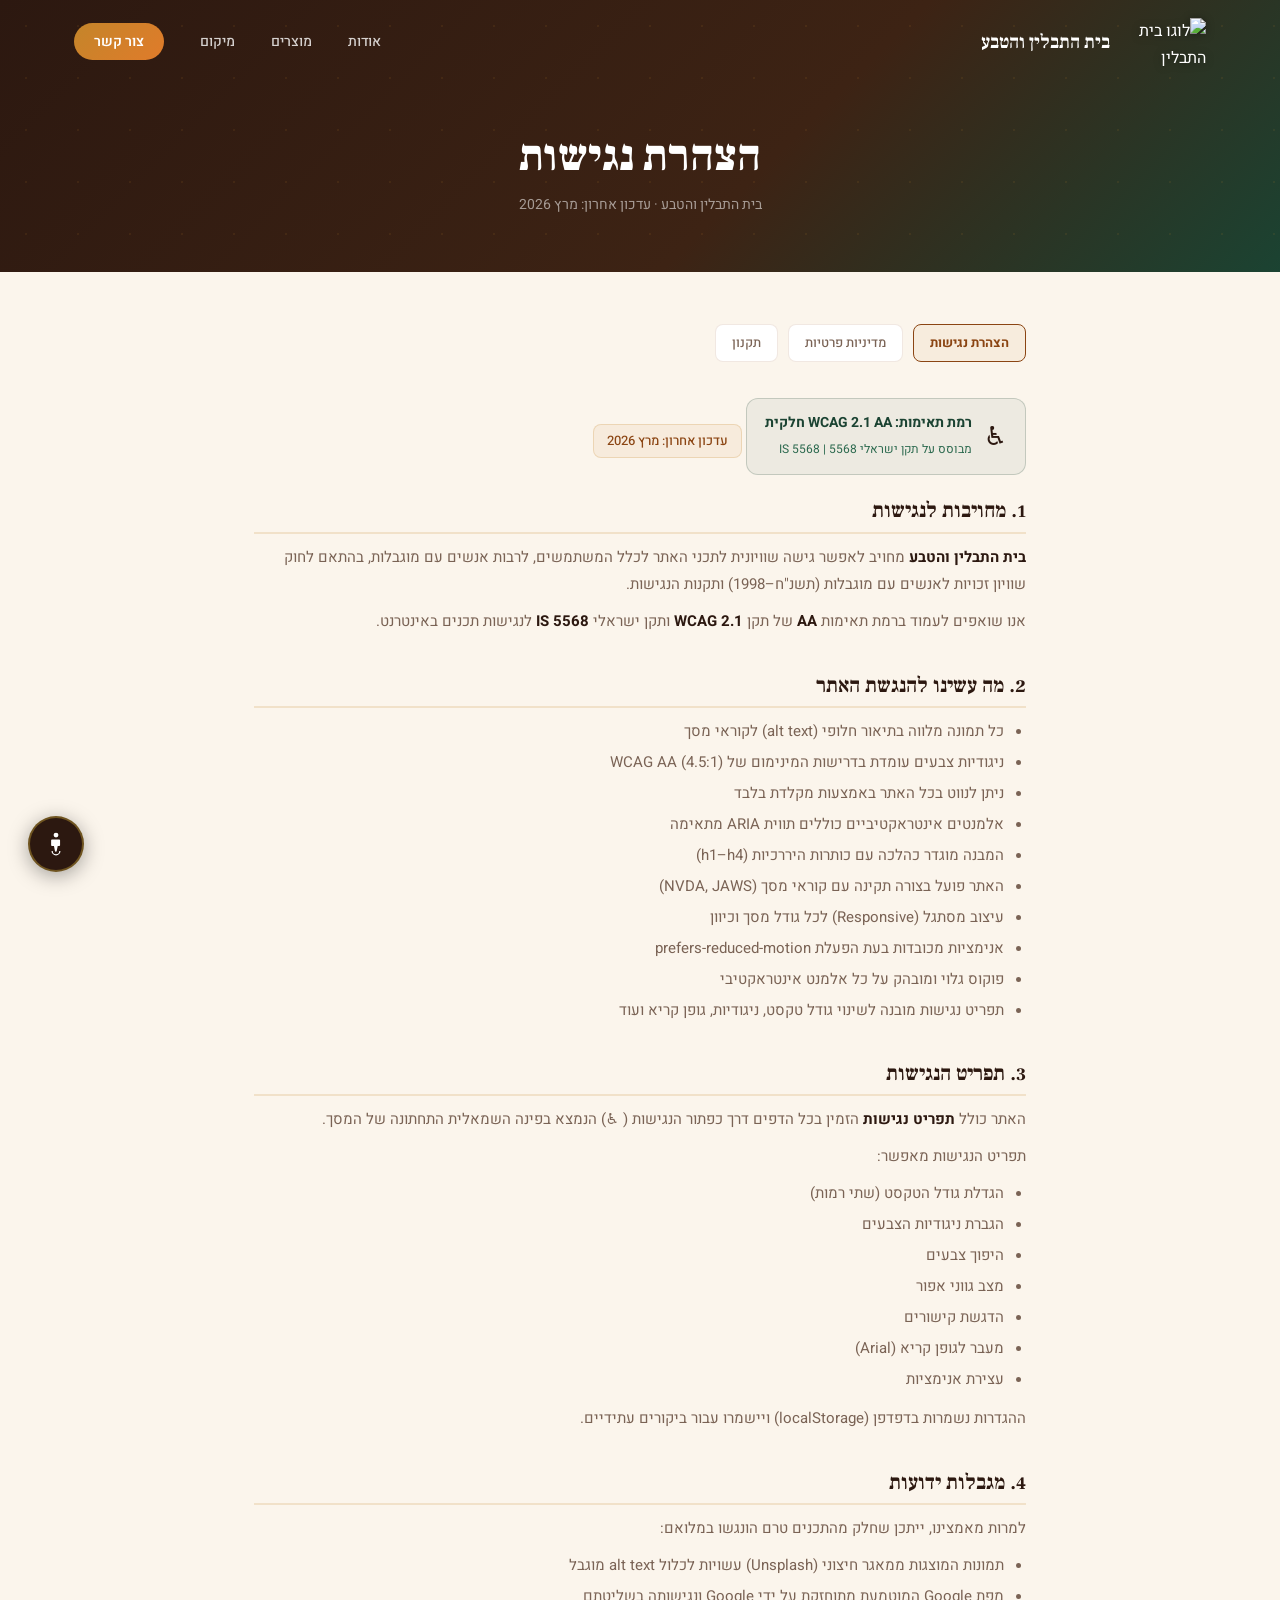
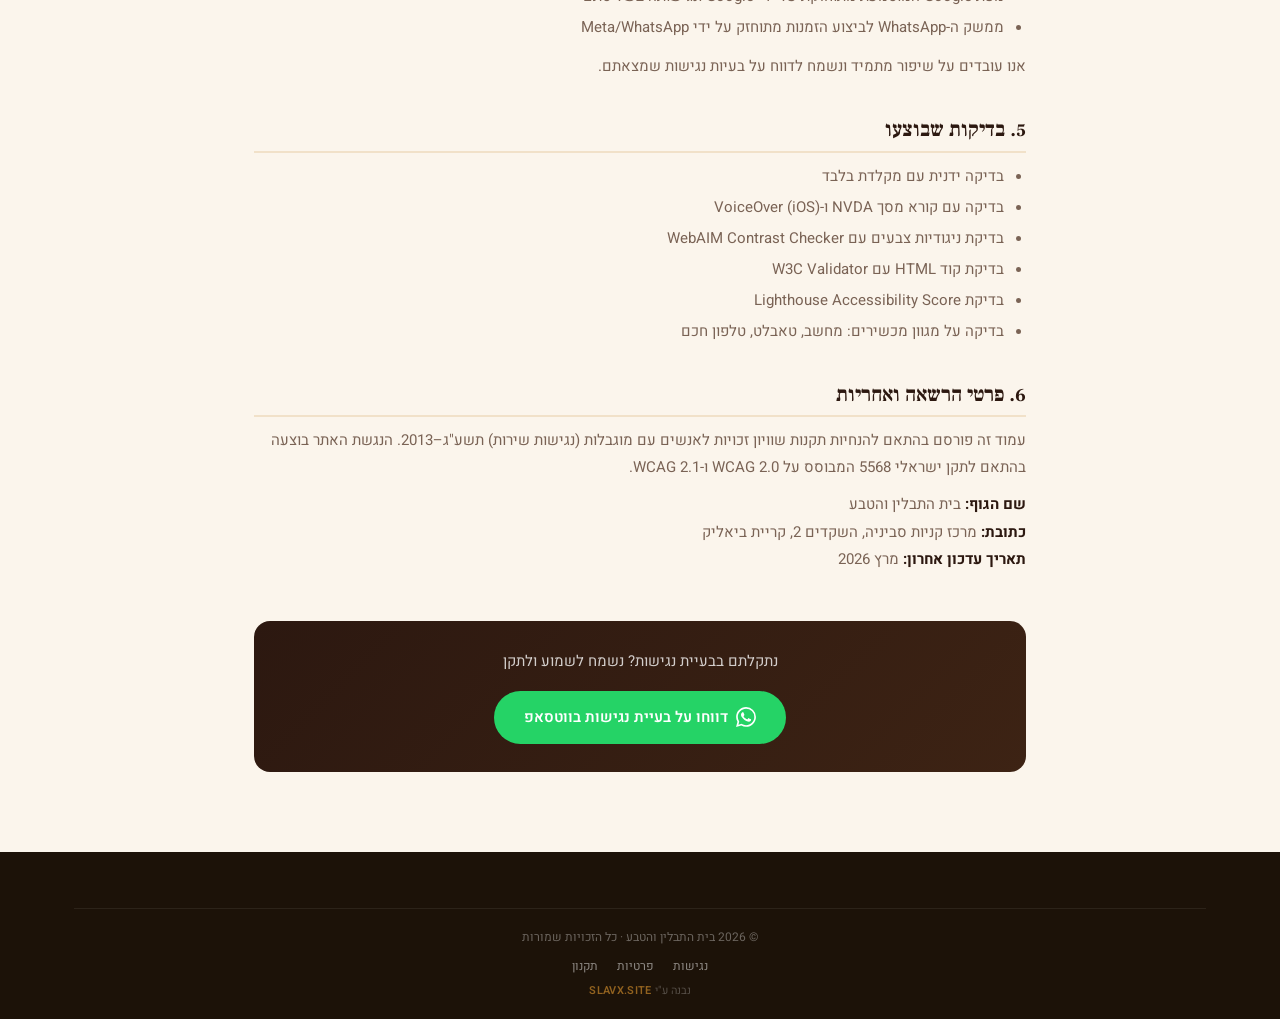
==== commit 09438254: "feat: Passover promo bubble in hero + nature card redesign + address fix - Add animated promo bubble" ====
--- a/accessibility.html
+++ b/accessibility.html
@@ -134,7 +134,7 @@
       </p>
       <p>
         <strong>שם הגוף:</strong> בית התבלין והטבע<br />
-        <strong>כתובת:</strong> מרכז קניות סביניה, השקדים 4, קריית ביאליק<br />
+        <strong>כתובת:</strong> מרכז קניות סביניה, השקדים 2, קריית ביאליק<br />
         <strong>תאריך עדכון אחרון:</strong> מרץ 2026
       </p>
     </section>
--- a/css/style.css
+++ b/css/style.css
@@ -364,7 +364,7 @@
     radial-gradient(ellipse 60% 60% at 80% 15%, rgba(196,133,42,.48) 0%, transparent 55%),
     radial-gradient(ellipse 50% 55% at 65% 85%, rgba(45,106,79,.30) 0%, transparent 55%),
     linear-gradient(rgba(18,9,2,.58), rgba(18,9,2,.52)),
-    url('https://res.cloudinary.com/dcenbexvc/image/upload/v1772654458/__________2k_delpmaspu_1_s91wir.jpg') center/cover no-repeat;
+    url('/images/HeroBeitHatavlin.png') center/cover no-repeat;
   z-index: 0;
   will-change: transform;
 }
@@ -795,86 +795,194 @@
   background-image: radial-gradient(circle, rgba(82,183,136,.09) 1px, transparent 1px);
   background-size: 48px 48px;
 }
+/* Animated orbs in nature section */
+.nature-bg-layer::after {
+  content: '';
+  position: absolute;
+  inset: 0;
+  background:
+    radial-gradient(circle 180px at 10% 20%, rgba(82,183,136,.12) 0%, transparent 70%),
+    radial-gradient(circle 140px at 90% 80%, rgba(196,133,42,.10) 0%, transparent 70%);
+  animation: nature-orbs 10s ease-in-out infinite alternate;
+}
+@keyframes nature-orbs {
+  0%   { background-position: 0 0; opacity: .8; }
+  100% { background-position: 30px -20px; opacity: 1; }
+}
+/* Floating sparkles */
+.nature-sparkles {
+  position: absolute;
+  inset: 0;
+  pointer-events: none;
+  z-index: 0;
+  overflow: hidden;
+}
+.nature-sparkles span {
+  position: absolute;
+  width: 4px; height: 4px;
+  background: rgba(82,183,136,.6);
+  border-radius: 50%;
+  box-shadow: 0 0 6px rgba(82,183,136,.8);
+  animation: sparkle-rise linear infinite;
+}
+.nature-sparkles span:nth-child(1)  { left: 8%;  animation-duration: 7s;  animation-delay: 0s;    width: 3px; height: 3px; }
+.nature-sparkles span:nth-child(2)  { left: 18%; animation-duration: 9s;  animation-delay: -2s; }
+.nature-sparkles span:nth-child(3)  { left: 28%; animation-duration: 6s;  animation-delay: -4s;  width: 5px; height: 5px; }
+.nature-sparkles span:nth-child(4)  { left: 38%; animation-duration: 11s; animation-delay: -1s; }
+.nature-sparkles span:nth-child(5)  { left: 50%; animation-duration: 8s;  animation-delay: -6s;  width: 3px; height: 3px; }
+.nature-sparkles span:nth-child(6)  { left: 62%; animation-duration: 10s; animation-delay: -3s; }
+.nature-sparkles span:nth-child(7)  { left: 72%; animation-duration: 7s;  animation-delay: -5s;  width: 5px; height: 5px; }
+.nature-sparkles span:nth-child(8)  { left: 82%; animation-duration: 9s;  animation-delay: -2s; }
+.nature-sparkles span:nth-child(9)  { left: 92%; animation-duration: 6s;  animation-delay: -7s;  width: 3px; height: 3px; }
+.nature-sparkles span:nth-child(10) { left: 55%; animation-duration: 12s; animation-delay: -4s; background: rgba(196,133,42,.7); box-shadow: 0 0 6px rgba(196,133,42,.9); }
+@keyframes sparkle-rise {
+  0%   { bottom: -10px; opacity: 0; transform: translateX(0) scale(.5); }
+  10%  { opacity: 1; }
+  90%  { opacity: .8; }
+  100% { bottom: 110%; opacity: 0; transform: translateX(calc(sin(1turn) * 30px)) scale(1); }
+}
 .nature .container { position: relative; z-index: 1; }
 
 .nature-grid {
   display: grid;
   grid-template-columns: repeat(3, 1fr);
-  gap: 20px;
+  gap: 24px;
 }
 
 .nature-card {
-  background: rgba(255,255,255,.04);
-  border: 1px solid rgba(82,183,136,.14);
+  background: linear-gradient(145deg, rgba(255,255,255,.06) 0%, rgba(82,183,136,.04) 100%);
+  border: 1px solid rgba(82,183,136,.18);
   border-radius: var(--r-lg);
-  padding: 38px 26px;
+  padding: 48px 28px 36px;
   text-align: center;
   position: relative;
   overflow: hidden;
-  transition: transform var(--t-mid), background var(--t-mid), border-color var(--t-mid), box-shadow var(--t-mid);
-  backdrop-filter: blur(8px);
+  transition: transform .4s var(--ease), background .4s var(--ease), border-color .4s var(--ease), box-shadow .4s var(--ease);
+  backdrop-filter: blur(12px);
+  cursor: default;
+}
+.nature-card::before {
+  content: '';
+  position: absolute;
+  inset: 0;
+  border-radius: var(--r-lg);
+  background: linear-gradient(135deg, rgba(82,183,136,.08) 0%, transparent 50%, rgba(196,133,42,.05) 100%);
+  opacity: 0;
+  transition: opacity .4s var(--ease);
 }
 .nature-card:hover {
-  transform: translateY(-6px);
-  background: rgba(255,255,255,.07);
-  border-color: rgba(82,183,136,.35);
-  box-shadow: 0 20px 50px rgba(0,0,0,.35), 0 0 30px rgba(82,183,136,.12);
-}
+  transform: translateY(-10px) scale(1.02);
+  background: linear-gradient(145deg, rgba(255,255,255,.09) 0%, rgba(82,183,136,.07) 100%);
+  border-color: rgba(82,183,136,.42);
+  box-shadow: 0 24px 60px rgba(0,0,0,.4), 0 0 40px rgba(82,183,136,.15), inset 0 1px 0 rgba(255,255,255,.1);
+}
+.nature-card:hover::before { opacity: 1; }
+
+/* Animated shimmer sweep on hover */
+.nature-card::after {
+  content: '';
+  position: absolute;
+  top: 0; left: -100%;
+  width: 60%; height: 100%;
+  background: linear-gradient(90deg, transparent, rgba(255,255,255,.06), transparent);
+  transform: skewX(-20deg);
+  transition: left .6s var(--ease);
+  pointer-events: none;
+}
+.nature-card:hover::after { left: 160%; }
 
 .nc-glow {
   position: absolute;
-  top: -60%;
-  left: 50%;
-  transform: translateX(-50%);
-  width: 140px; height: 140px;
-  background: radial-gradient(circle, rgba(82,183,136,.14) 0%, transparent 70%);
+  top: 50%; left: 50%;
+  transform: translate(-50%, -60%);
+  width: 160px; height: 160px;
+  background: radial-gradient(circle, rgba(82,183,136,.18) 0%, transparent 70%);
   border-radius: 50%;
-  transition: width var(--t-slow), height var(--t-slow), opacity var(--t-slow);
+  transition: width .5s var(--ease), height .5s var(--ease), opacity .5s var(--ease);
   pointer-events: none;
-}
-.nature-card:hover .nc-glow { width: 220px; height: 220px; }
-
-/* Nature card image header */
-.nc-image {
-  margin: -38px -26px 18px;
-  height: 155px;
-  overflow: hidden;
-  border-radius: 22px 22px 0 0;
-  background: rgba(45,106,79,.25);
-}
-.nc-image img {
-  width: 100%; height: 100%;
-  object-fit: cover;
+  animation: nc-pulse 4s ease-in-out infinite;
+}
+.nature-card:hover .nc-glow {
+  width: 260px; height: 260px;
+  background: radial-gradient(circle, rgba(82,183,136,.26) 0%, transparent 70%);
+}
+
+@keyframes nc-pulse {
+  0%, 100% { opacity: .7; transform: translate(-50%, -60%) scale(1); }
+  50%       { opacity: 1;  transform: translate(-50%, -60%) scale(1.15); }
+}
+
+/* Rotating ring behind icon */
+.nc-ring {
+  position: absolute;
+  top: 50%; left: 50%;
+  transform: translate(-50%, -70%);
+  width: 100px; height: 100px;
+  border-radius: 50%;
+  border: 1px solid rgba(82,183,136,.2);
+  opacity: 0;
+  transition: opacity .4s var(--ease), width .4s var(--ease), height .4s var(--ease);
+  pointer-events: none;
+  animation: nc-ring-spin 8s linear infinite;
+}
+.nc-ring::after {
+  content: '';
+  position: absolute;
+  top: -3px; left: 50%;
+  width: 6px; height: 6px;
+  background: rgba(82,183,136,.7);
+  border-radius: 50%;
+  margin-left: -3px;
+  box-shadow: 0 0 8px rgba(82,183,136,.8);
+}
+.nature-card:hover .nc-ring {
+  opacity: 1;
+  width: 120px; height: 120px;
+}
+@keyframes nc-ring-spin {
+  from { transform: translate(-50%, -70%) rotate(0deg); }
+  to   { transform: translate(-50%, -70%) rotate(360deg); }
+}
+
+.nc-icon {
+  font-size: 64px;
   display: block;
-  filter: brightness(.82) saturate(1.1);
-  transition: transform .55s var(--ease), filter .3s var(--ease);
-}
-.nature-card:hover .nc-image img {
-  transform: scale(1.07);
-  filter: brightness(.9) saturate(1.2);
-}
-
-.nc-icon {
-  font-size: 50px;
-  display: block;
-  margin-bottom: 18px;
-  filter: drop-shadow(0 0 8px rgba(82,183,136,.25));
-  transition: transform var(--t-mid), filter var(--t-mid);
+  margin-bottom: 22px;
+  position: relative;
+  z-index: 1;
+  filter: drop-shadow(0 0 10px rgba(82,183,136,.3));
+  transition: transform .4s var(--ease), filter .4s var(--ease);
+  animation: nc-icon-float 6s ease-in-out infinite;
+}
+.nature-card:nth-child(2) .nc-icon { animation-delay: -1s; }
+.nature-card:nth-child(3) .nc-icon { animation-delay: -2s; }
+.nature-card:nth-child(4) .nc-icon { animation-delay: -3s; }
+.nature-card:nth-child(5) .nc-icon { animation-delay: -4s; }
+.nature-card:nth-child(6) .nc-icon { animation-delay: -5s; }
+
+@keyframes nc-icon-float {
+  0%, 100% { transform: translateY(0); }
+  50%       { transform: translateY(-8px); }
 }
 .nature-card:hover .nc-icon {
-  transform: scale(1.18);
-  filter: drop-shadow(0 0 18px rgba(82,183,136,.5));
+  transform: scale(1.22) translateY(-4px);
+  filter: drop-shadow(0 0 22px rgba(82,183,136,.65));
+  animation-play-state: paused;
 }
 .nature-card h3 {
   font-size: 20px;
   font-weight: 700;
   color: var(--white);
-  margin-bottom: 8px;
-}
+  margin-bottom: 10px;
+  position: relative; z-index: 1;
+  transition: color .3s var(--ease);
+}
+.nature-card:hover h3 { color: #a8f0c6; }
 .nature-card p {
   font-size: 13px;
-  color: rgba(255,255,255,.58);
-  line-height: 1.7;
+  color: rgba(255,255,255,.55);
+  line-height: 1.75;
+  position: relative; z-index: 1;
 }
 
 /* ── Location ───────────────────────────────────────────────── */
@@ -1378,3 +1486,219 @@
     transition: none;
   }
 }
+
+/* ── Passover Promo Bubble (inside Hero) ───────────────────── */
+.promo-bubble {
+  display: none;
+  position: absolute;
+  top: 50%;
+  left: 50%;
+  transform: translate(-50%, -50%) scale(.7);
+  width: min(520px, 92vw);
+  max-height: 78vh;
+  z-index: 20;
+  opacity: 0;
+  transition: opacity .45s cubic-bezier(.34,1.3,.64,1),
+              transform .45s cubic-bezier(.34,1.3,.64,1);
+  pointer-events: none;
+}
+.promo-bubble.promo-visible {
+  display: block;
+  opacity: 1;
+  transform: translate(-50%, -50%) scale(1);
+  pointer-events: auto;
+}
+.promo-bubble.promo-hiding {
+  opacity: 0;
+  transform: translate(-50%, -50%) scale(.75);
+  pointer-events: none;
+}
+
+/* Outer glow ring */
+.promo-bubble::before {
+  content: '';
+  position: absolute;
+  inset: -3px;
+  border-radius: 26px;
+  background: linear-gradient(135deg, #D4902A, #8B1A00, #2D6A4F, #D4902A);
+  background-size: 300% 300%;
+  animation: promo-border-spin 4s linear infinite;
+  z-index: -1;
+}
+@keyframes promo-border-spin {
+  0%   { background-position: 0% 50%; }
+  50%  { background-position: 100% 50%; }
+  100% { background-position: 0% 50%; }
+}
+/* Outer ambient glow */
+.promo-bubble::after {
+  content: '';
+  position: absolute;
+  inset: -18px;
+  border-radius: 36px;
+  background: radial-gradient(ellipse, rgba(196,133,42,.28) 0%, transparent 70%);
+  z-index: -2;
+  animation: promo-glow-pulse 3s ease-in-out infinite;
+}
+@keyframes promo-glow-pulse {
+  0%, 100% { opacity: .7; transform: scale(1); }
+  50%       { opacity: 1;  transform: scale(1.06); }
+}
+
+.promo-bubble-inner {
+  background: linear-gradient(160deg, #1C0D04 0%, #2C1810 45%, #112210 100%);
+  border-radius: 24px;
+  overflow: hidden;
+  max-height: 78vh;
+  display: flex;
+  flex-direction: column;
+  box-shadow:
+    0 32px 80px rgba(0,0,0,.75),
+    inset 0 1px 0 rgba(255,255,255,.06),
+    inset 0 -1px 0 rgba(0,0,0,.4);
+}
+
+/* Scrollable body */
+.promo-body {
+  overflow-y: auto;
+  padding: 20px 22px 24px;
+  display: flex;
+  flex-direction: column;
+  gap: 12px;
+  scrollbar-width: thin;
+  scrollbar-color: rgba(196,133,42,.3) transparent;
+}
+.promo-body::-webkit-scrollbar { width: 4px; }
+.promo-body::-webkit-scrollbar-thumb { background: rgba(196,133,42,.3); border-radius: 10px; }
+
+/* Close button */
+.promo-close {
+  position: absolute;
+  top: 12px;
+  left: 14px;
+  width: 30px; height: 30px;
+  background: rgba(0,0,0,.35);
+  border: 1px solid rgba(255,255,255,.14);
+  border-radius: 50%;
+  color: rgba(255,255,255,.8);
+  font-size: 13px;
+  display: flex; align-items: center; justify-content: center;
+  transition: background .2s, transform .25s;
+  z-index: 5;
+}
+.promo-close:hover { background: rgba(220,50,50,.35); transform: scale(1.1) rotate(90deg); }
+
+/* Fire header */
+.promo-header {
+  background: linear-gradient(135deg, #7A1500 0%, #C4470A 40%, #D4902A 70%, #7A3500 100%);
+  padding: 20px 16px 14px;
+  text-align: center;
+  position: relative;
+  flex-shrink: 0;
+}
+.promo-header::after {
+  content: '';
+  position: absolute;
+  bottom: -10px; left: 50%;
+  transform: translateX(-50%);
+  width: 0; height: 0;
+  border-left: 14px solid transparent;
+  border-right: 14px solid transparent;
+  border-top: 11px solid #D4902A;
+  filter: drop-shadow(0 3px 4px rgba(0,0,0,.4));
+}
+.promo-fire-row {
+  font-size: 14px;
+  letter-spacing: 2px;
+  margin-bottom: 8px;
+  animation: fire-flicker 2.5s ease-in-out infinite;
+}
+@keyframes fire-flicker {
+  0%,100% { opacity: 1;   transform: scaleX(1); }
+  50%      { opacity: .82; transform: scaleX(1.02); }
+}
+.promo-title {
+  font-family: 'Frank Ruhl Libre', serif;
+  font-size: clamp(18px, 3.5vw, 23px);
+  font-weight: 900;
+  color: #FFF8E7;
+  line-height: 1.35;
+  text-shadow: 0 2px 8px rgba(0,0,0,.5);
+}
+
+/* Content styles */
+.promo-kosher {
+  text-align: center;
+  font-size: 14px;
+  font-weight: 700;
+  color: #F0D565;
+  text-shadow: 0 0 12px rgba(240,213,101,.3);
+  margin-top: 8px;
+}
+.promo-intro {
+  font-size: 13px;
+  color: rgba(255,255,255,.78);
+  line-height: 1.65;
+  text-align: center;
+}
+.promo-section-title {
+  font-size: 14px;
+  font-weight: 700;
+  color: #D4902A;
+  border-bottom: 1px solid rgba(212,144,42,.2);
+  padding-bottom: 5px;
+}
+.promo-list, .promo-check-list {
+  list-style: none;
+  display: flex;
+  flex-direction: column;
+  gap: 5px;
+}
+.promo-list li, .promo-check-list li {
+  font-size: 13px;
+  color: rgba(255,255,255,.82);
+  line-height: 1.5;
+}
+.promo-freshness {
+  background: linear-gradient(90deg, rgba(122,21,0,.35), rgba(196,71,10,.22), rgba(122,21,0,.35));
+  border: 1px solid rgba(196,71,10,.3);
+  border-radius: 8px;
+  padding: 9px 12px;
+  font-size: 12.5px;
+  color: #FFD9A0;
+  text-align: center;
+  font-weight: 600;
+}
+.promo-urgency {
+  background: rgba(196,133,42,.07);
+  border: 1px solid rgba(196,133,42,.18);
+  border-radius: 8px;
+  padding: 10px 14px;
+  text-align: center;
+  display: flex; flex-direction: column; gap: 4px;
+}
+.promo-urgency p { font-size: 13px; font-weight: 700; color: #F0D565; }
+.promo-info { display: flex; flex-direction: column; gap: 4px; }
+.promo-info p { font-size: 13px; color: rgba(255,255,255,.72); }
+.promo-cta-label { font-size: 13px; font-weight: 600; color: rgba(255,255,255,.8); text-align: center; }
+.promo-cta-row { display: flex; gap: 10px; flex-wrap: wrap; }
+.promo-btn-wa {
+  flex: 1; min-width: 140px;
+  display: flex; align-items: center; justify-content: center; gap: 7px;
+  background: linear-gradient(135deg, #128C7E, #25D366);
+  color: #fff;
+  font-size: 13px; font-weight: 700;
+  padding: 11px 14px;
+  border-radius: 10px;
+  transition: transform .2s, box-shadow .2s;
+  box-shadow: 0 4px 16px rgba(37,211,102,.25);
+}
+.promo-btn-wa:hover { transform: translateY(-2px); box-shadow: 0 8px 24px rgba(37,211,102,.4); }
+.promo-footer-text { text-align: center; font-size: 14px; font-weight: 700; color: #D4902A; }
+
+@media (max-width: 480px) {
+  .promo-body { padding: 16px 14px 20px; }
+  .promo-cta-row { flex-direction: column; }
+  .promo-bubble { max-height: 85vh; }
+  .promo-bubble-inner { max-height: 85vh; }
+}
